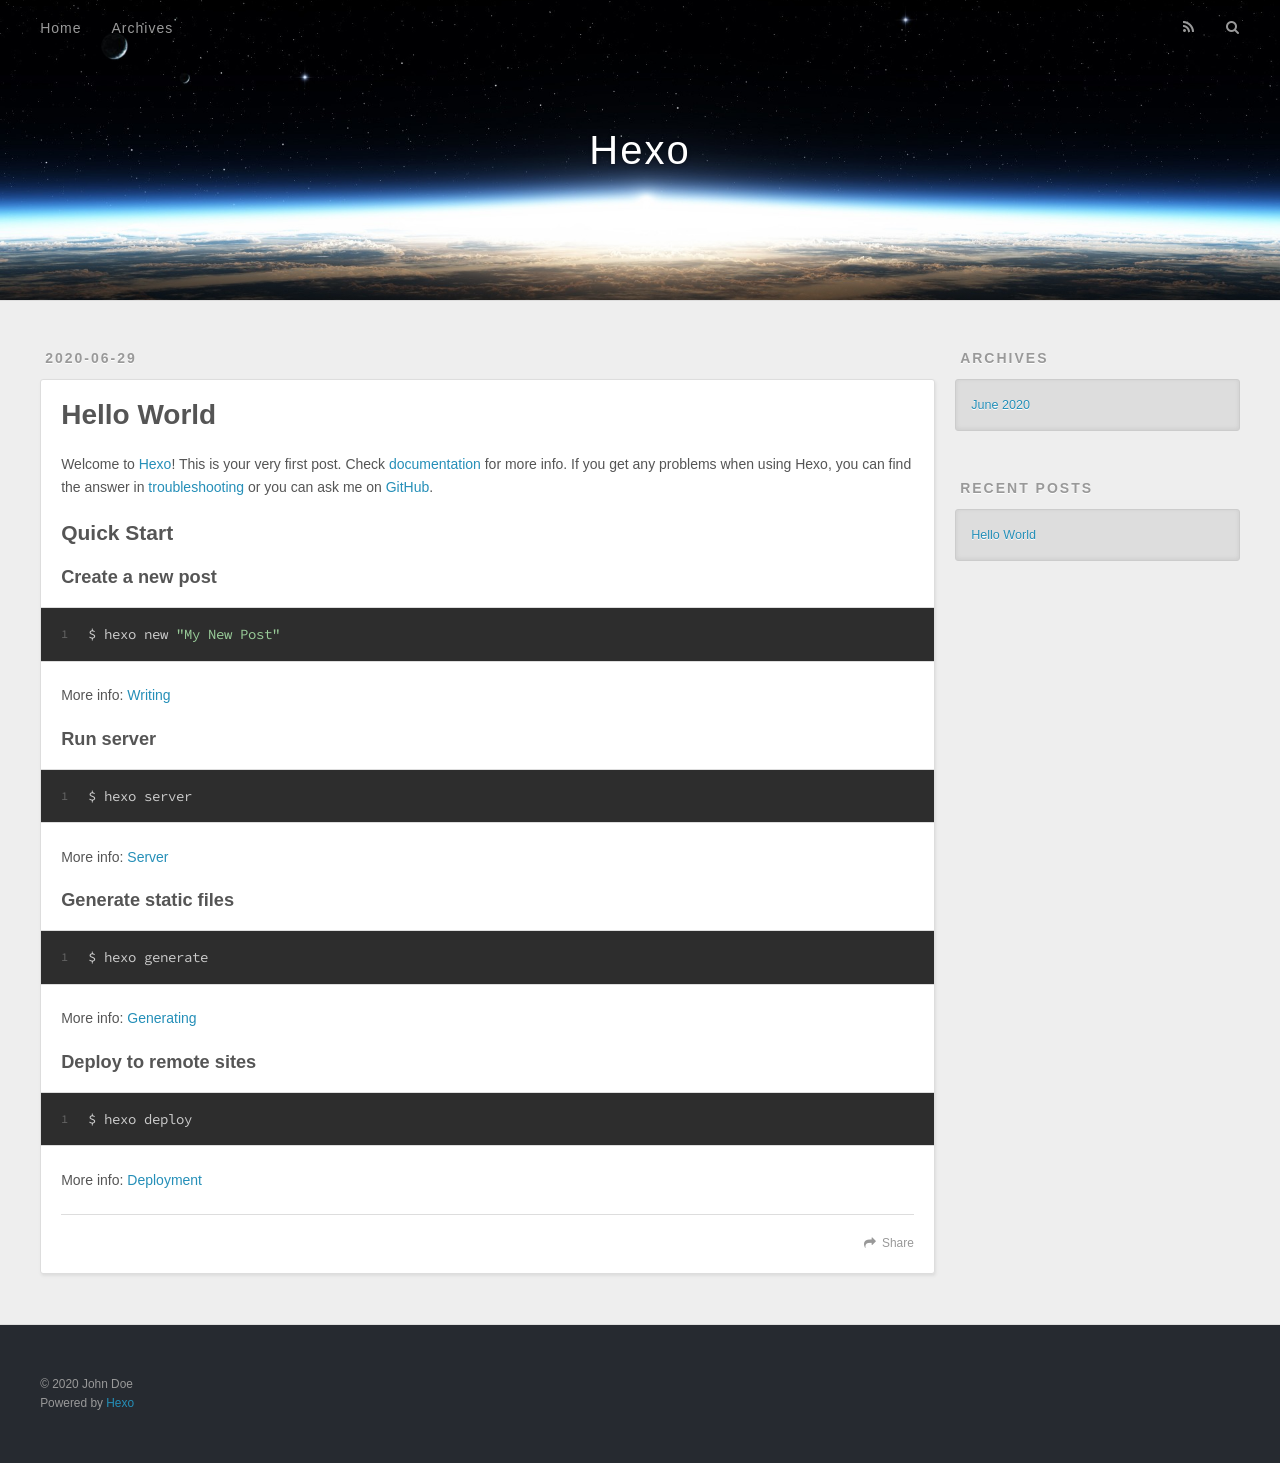
==== index.html @ 54d15f68 "Site updated: 2020-06-29 19:48:48" ====
<!DOCTYPE html>
<html>
<head>
  <meta charset="utf-8">
  

  
  <title>Hexo</title>
  <meta name="viewport" content="width=device-width, initial-scale=1, maximum-scale=1">
  <meta property="og:type" content="website">
<meta property="og:title" content="Hexo">
<meta property="og:url" content="http://yoursite.com/index.html">
<meta property="og:site_name" content="Hexo">
<meta property="og:locale" content="en_US">
<meta property="article:author" content="John Doe">
<meta name="twitter:card" content="summary">
  
    <link rel="alternate" href="/atom.xml" title="Hexo" type="application/atom+xml">
  
  
    <link rel="icon" href="/favicon.png">
  
  
    <link href="//fonts.googleapis.com/css?family=Source+Code+Pro" rel="stylesheet" type="text/css">
  
  
<link rel="stylesheet" href="/css/style.css">

<meta name="generator" content="Hexo 4.2.1"></head>

<body>
  <div id="container">
    <div id="wrap">
      <header id="header">
  <div id="banner"></div>
  <div id="header-outer" class="outer">
    <div id="header-title" class="inner">
      <h1 id="logo-wrap">
        <a href="/" id="logo">Hexo</a>
      </h1>
      
    </div>
    <div id="header-inner" class="inner">
      <nav id="main-nav">
        <a id="main-nav-toggle" class="nav-icon"></a>
        
          <a class="main-nav-link" href="/">Home</a>
        
          <a class="main-nav-link" href="/archives">Archives</a>
        
      </nav>
      <nav id="sub-nav">
        
          <a id="nav-rss-link" class="nav-icon" href="/atom.xml" title="RSS Feed"></a>
        
        <a id="nav-search-btn" class="nav-icon" title="Search"></a>
      </nav>
      <div id="search-form-wrap">
        <form action="//google.com/search" method="get" accept-charset="UTF-8" class="search-form"><input type="search" name="q" class="search-form-input" placeholder="Search"><button type="submit" class="search-form-submit">&#xF002;</button><input type="hidden" name="sitesearch" value="http://yoursite.com"></form>
      </div>
    </div>
  </div>
</header>
      <div class="outer">
        <section id="main">
  
    <article id="post-hello-world" class="article article-type-post" itemscope itemprop="blogPost">
  <div class="article-meta">
    <a href="/2020/06/29/hello-world/" class="article-date">
  <time datetime="2020-06-29T18:43:19.000Z" itemprop="datePublished">2020-06-29</time>
</a>
    
  </div>
  <div class="article-inner">
    
    
      <header class="article-header">
        
  
    <h1 itemprop="name">
      <a class="article-title" href="/2020/06/29/hello-world/">Hello World</a>
    </h1>
  

      </header>
    
    <div class="article-entry" itemprop="articleBody">
      
        <p>Welcome to <a href="https://hexo.io/" target="_blank" rel="noopener">Hexo</a>! This is your very first post. Check <a href="https://hexo.io/docs/" target="_blank" rel="noopener">documentation</a> for more info. If you get any problems when using Hexo, you can find the answer in <a href="https://hexo.io/docs/troubleshooting.html" target="_blank" rel="noopener">troubleshooting</a> or you can ask me on <a href="https://github.com/hexojs/hexo/issues" target="_blank" rel="noopener">GitHub</a>.</p>
<h2 id="Quick-Start"><a href="#Quick-Start" class="headerlink" title="Quick Start"></a>Quick Start</h2><h3 id="Create-a-new-post"><a href="#Create-a-new-post" class="headerlink" title="Create a new post"></a>Create a new post</h3><figure class="highlight bash"><table><tr><td class="gutter"><pre><span class="line">1</span><br></pre></td><td class="code"><pre><span class="line">$ hexo new <span class="string">"My New Post"</span></span><br></pre></td></tr></table></figure>

<p>More info: <a href="https://hexo.io/docs/writing.html" target="_blank" rel="noopener">Writing</a></p>
<h3 id="Run-server"><a href="#Run-server" class="headerlink" title="Run server"></a>Run server</h3><figure class="highlight bash"><table><tr><td class="gutter"><pre><span class="line">1</span><br></pre></td><td class="code"><pre><span class="line">$ hexo server</span><br></pre></td></tr></table></figure>

<p>More info: <a href="https://hexo.io/docs/server.html" target="_blank" rel="noopener">Server</a></p>
<h3 id="Generate-static-files"><a href="#Generate-static-files" class="headerlink" title="Generate static files"></a>Generate static files</h3><figure class="highlight bash"><table><tr><td class="gutter"><pre><span class="line">1</span><br></pre></td><td class="code"><pre><span class="line">$ hexo generate</span><br></pre></td></tr></table></figure>

<p>More info: <a href="https://hexo.io/docs/generating.html" target="_blank" rel="noopener">Generating</a></p>
<h3 id="Deploy-to-remote-sites"><a href="#Deploy-to-remote-sites" class="headerlink" title="Deploy to remote sites"></a>Deploy to remote sites</h3><figure class="highlight bash"><table><tr><td class="gutter"><pre><span class="line">1</span><br></pre></td><td class="code"><pre><span class="line">$ hexo deploy</span><br></pre></td></tr></table></figure>

<p>More info: <a href="https://hexo.io/docs/one-command-deployment.html" target="_blank" rel="noopener">Deployment</a></p>

      
    </div>
    <footer class="article-footer">
      <a data-url="http://yoursite.com/2020/06/29/hello-world/" data-id="ckc0urzy80000nosra3qcaikk" class="article-share-link">Share</a>
      
      
    </footer>
  </div>
  
</article>


  


</section>
        
          <aside id="sidebar">
  
    

  
    

  
    
  
    
  <div class="widget-wrap">
    <h3 class="widget-title">Archives</h3>
    <div class="widget">
      <ul class="archive-list"><li class="archive-list-item"><a class="archive-list-link" href="/archives/2020/06/">June 2020</a></li></ul>
    </div>
  </div>


  
    
  <div class="widget-wrap">
    <h3 class="widget-title">Recent Posts</h3>
    <div class="widget">
      <ul>
        
          <li>
            <a href="/2020/06/29/hello-world/">Hello World</a>
          </li>
        
      </ul>
    </div>
  </div>

  
</aside>
        
      </div>
      <footer id="footer">
  
  <div class="outer">
    <div id="footer-info" class="inner">
      &copy; 2020 John Doe<br>
      Powered by <a href="http://hexo.io/" target="_blank">Hexo</a>
    </div>
  </div>
</footer>
    </div>
    <nav id="mobile-nav">
  
    <a href="/" class="mobile-nav-link">Home</a>
  
    <a href="/archives" class="mobile-nav-link">Archives</a>
  
</nav>
    

<script src="//ajax.googleapis.com/ajax/libs/jquery/2.0.3/jquery.min.js"></script>


  
<link rel="stylesheet" href="/fancybox/jquery.fancybox.css">

  
<script src="/fancybox/jquery.fancybox.pack.js"></script>




<script src="/js/script.js"></script>




  </div>
</body>
</html>
---- css/style.css ----
body {
  width: 100%;
}
body:before,
body:after {
  content: "";
  display: table;
}
body:after {
  clear: both;
}
html,
body,
div,
span,
applet,
object,
iframe,
h1,
h2,
h3,
h4,
h5,
h6,
p,
blockquote,
pre,
a,
abbr,
acronym,
address,
big,
cite,
code,
del,
dfn,
em,
img,
ins,
kbd,
q,
s,
samp,
small,
strike,
strong,
sub,
sup,
tt,
var,
dl,
dt,
dd,
ol,
ul,
li,
fieldset,
form,
label,
legend,
table,
caption,
tbody,
tfoot,
thead,
tr,
th,
td {
  margin: 0;
  padding: 0;
  border: 0;
  outline: 0;
  font-weight: inherit;
  font-style: inherit;
  font-family: inherit;
  font-size: 100%;
  vertical-align: baseline;
}
body {
  line-height: 1;
  color: #000;
  background: #fff;
}
ol,
ul {
  list-style: none;
}
table {
  border-collapse: separate;
  border-spacing: 0;
  vertical-align: middle;
}
caption,
th,
td {
  text-align: left;
  font-weight: normal;
  vertical-align: middle;
}
a img {
  border: none;
}
input,
button {
  margin: 0;
  padding: 0;
}
input::-moz-focus-inner,
button::-moz-focus-inner {
  border: 0;
  padding: 0;
}
@font-face {
  font-family: FontAwesome;
  font-style: normal;
  font-weight: normal;
  src: url("fonts/fontawesome-webfont.eot?v=#4.0.3");
  src: url("fonts/fontawesome-webfont.eot?#iefix&v=#4.0.3") format("embedded-opentype"), url("fonts/fontawesome-webfont.woff?v=#4.0.3") format("woff"), url("fonts/fontawesome-webfont.ttf?v=#4.0.3") format("truetype"), url("fonts/fontawesome-webfont.svg#fontawesomeregular?v=#4.0.3") format("svg");
}
html,
body,
#container {
  height: 100%;
}
body {
  background: #eee;
  font: 14px -apple-system, BlinkMacSystemFont, "Segoe UI", "Roboto", "Oxygen", "Ubuntu", "Cantarell", "Fira Sans", "Droid Sans", "Helvetica Neue", sans-serif;
  -webkit-text-size-adjust: 100%;
}
.outer {
  max-width: 1220px;
  margin: 0 auto;
  padding: 0 20px;
}
.outer:before,
.outer:after {
  content: "";
  display: table;
}
.outer:after {
  clear: both;
}
.inner {
  display: inline;
  float: left;
  width: 98.33333333333333%;
  margin: 0 0.833333333333333%;
}
.left,
.alignleft {
  float: left;
}
.right,
.alignright {
  float: right;
}
.clear {
  clear: both;
}
#container {
  position: relative;
}
.mobile-nav-on {
  overflow: hidden;
}
#wrap {
  height: 100%;
  width: 100%;
  position: absolute;
  top: 0;
  left: 0;
  -webkit-transition: 0.2s ease-out;
  -moz-transition: 0.2s ease-out;
  -ms-transition: 0.2s ease-out;
  transition: 0.2s ease-out;
  z-index: 1;
  background: #eee;
}
.mobile-nav-on #wrap {
  left: 280px;
}
@media screen and (min-width: 768px) {
  #main {
    display: inline;
    float: left;
    width: 73.33333333333333%;
    margin: 0 0.833333333333333%;
  }
}
.article-date,
.article-category-link,
.archive-year,
.widget-title {
  text-decoration: none;
  text-transform: uppercase;
  letter-spacing: 2px;
  color: #999;
  margin-bottom: 1em;
  margin-left: 5px;
  line-height: 1em;
  text-shadow: 0 1px #fff;
  font-weight: bold;
}
.article-inner,
.archive-article-inner {
  background: #fff;
  -webkit-box-shadow: 1px 2px 3px #ddd;
  box-shadow: 1px 2px 3px #ddd;
  border: 1px solid #ddd;
  border-radius: 3px;
}
.article-entry h1,
.widget h1 {
  font-size: 2em;
}
.article-entry h2,
.widget h2 {
  font-size: 1.5em;
}
.article-entry h3,
.widget h3 {
  font-size: 1.3em;
}
.article-entry h4,
.widget h4 {
  font-size: 1.2em;
}
.article-entry h5,
.widget h5 {
  font-size: 1em;
}
.article-entry h6,
.widget h6 {
  font-size: 1em;
  color: #999;
}
.article-entry hr,
.widget hr {
  border: 1px dashed #ddd;
}
.article-entry strong,
.widget strong {
  font-weight: bold;
}
.article-entry em,
.widget em,
.article-entry cite,
.widget cite {
  font-style: italic;
}
.article-entry sup,
.widget sup,
.article-entry sub,
.widget sub {
  font-size: 0.75em;
  line-height: 0;
  position: relative;
  vertical-align: baseline;
}
.article-entry sup,
.widget sup {
  top: -0.5em;
}
.article-entry sub,
.widget sub {
  bottom: -0.2em;
}
.article-entry small,
.widget small {
  font-size: 0.85em;
}
.article-entry acronym,
.widget acronym,
.article-entry abbr,
.widget abbr {
  border-bottom: 1px dotted;
}
.article-entry ul,
.widget ul,
.article-entry ol,
.widget ol,
.article-entry dl,
.widget dl {
  margin: 0 20px;
  line-height: 1.6em;
}
.article-entry ul ul,
.widget ul ul,
.article-entry ol ul,
.widget ol ul,
.article-entry ul ol,
.widget ul ol,
.article-entry ol ol,
.widget ol ol {
  margin-top: 0;
  margin-bottom: 0;
}
.article-entry ul,
.widget ul {
  list-style: disc;
}
.article-entry ol,
.widget ol {
  list-style: decimal;
}
.article-entry dt,
.widget dt {
  font-weight: bold;
}
#header {
  height: 300px;
  position: relative;
  border-bottom: 1px solid #ddd;
}
#header:before,
#header:after {
  content: "";
  position: absolute;
  left: 0;
  right: 0;
  height: 40px;
}
#header:before {
  top: 0;
  background: -webkit-linear-gradient(rgba(0,0,0,0.2), transparent);
  background: -moz-linear-gradient(rgba(0,0,0,0.2), transparent);
  background: -ms-linear-gradient(rgba(0,0,0,0.2), transparent);
  background: linear-gradient(rgba(0,0,0,0.2), transparent);
}
#header:after {
  bottom: 0;
  background: -webkit-linear-gradient(transparent, rgba(0,0,0,0.2));
  background: -moz-linear-gradient(transparent, rgba(0,0,0,0.2));
  background: -ms-linear-gradient(transparent, rgba(0,0,0,0.2));
  background: linear-gradient(transparent, rgba(0,0,0,0.2));
}
#header-outer {
  height: 100%;
  position: relative;
}
#header-inner {
  position: relative;
  overflow: hidden;
}
#banner {
  position: absolute;
  top: 0;
  left: 0;
  width: 100%;
  height: 100%;
  background: url("images/banner.jpg") center #000;
  -webkit-background-size: cover;
  -moz-background-size: cover;
  background-size: cover;
  z-index: -1;
}
#header-title {
  text-align: center;
  height: 40px;
  position: absolute;
  top: 50%;
  left: 0;
  margin-top: -20px;
}
#logo,
#subtitle {
  text-decoration: none;
  color: #fff;
  font-weight: 300;
  text-shadow: 0 1px 4px rgba(0,0,0,0.3);
}
#logo {
  font-size: 40px;
  line-height: 40px;
  letter-spacing: 2px;
}
#subtitle {
  font-size: 16px;
  line-height: 16px;
  letter-spacing: 1px;
}
#subtitle-wrap {
  margin-top: 16px;
}
#main-nav {
  float: left;
  margin-left: -15px;
}
.nav-icon,
.main-nav-link {
  float: left;
  color: #fff;
  opacity: 0.6;
  text-decoration: none;
  text-shadow: 0 1px rgba(0,0,0,0.2);
  -webkit-transition: opacity 0.2s;
  -moz-transition: opacity 0.2s;
  -ms-transition: opacity 0.2s;
  transition: opacity 0.2s;
  display: block;
  padding: 20px 15px;
}
.nav-icon:hover,
.main-nav-link:hover {
  opacity: 1;
}
.nav-icon {
  font-family: FontAwesome;
  text-align: center;
  font-size: 14px;
  width: 14px;
  height: 14px;
  padding: 20px 15px;
  position: relative;
  cursor: pointer;
}
.main-nav-link {
  font-weight: 300;
  letter-spacing: 1px;
}
@media screen and (max-width: 479px) {
  .main-nav-link {
    display: none;
  }
}
#main-nav-toggle {
  display: none;
}
#main-nav-toggle:before {
  content: "\f0c9";
}
@media screen and (max-width: 479px) {
  #main-nav-toggle {
    display: block;
  }
}
#sub-nav {
  float: right;
  margin-right: -15px;
}
#nav-rss-link:before {
  content: "\f09e";
}
#nav-search-btn:before {
  content: "\f002";
}
#search-form-wrap {
  position: absolute;
  top: 15px;
  width: 150px;
  height: 30px;
  right: -150px;
  opacity: 0;
  -webkit-transition: 0.2s ease-out;
  -moz-transition: 0.2s ease-out;
  -ms-transition: 0.2s ease-out;
  transition: 0.2s ease-out;
}
#search-form-wrap.on {
  opacity: 1;
  right: 0;
}
@media screen and (max-width: 479px) {
  #search-form-wrap {
    width: 100%;
    right: -100%;
  }
}
.search-form {
  position: absolute;
  top: 0;
  left: 0;
  right: 0;
  background: #fff;
  padding: 5px 15px;
  border-radius: 15px;
  -webkit-box-shadow: 0 0 10px rgba(0,0,0,0.3);
  box-shadow: 0 0 10px rgba(0,0,0,0.3);
}
.search-form-input {
  border: none;
  background: none;
  color: #555;
  width: 100%;
  font: 13px -apple-system, BlinkMacSystemFont, "Segoe UI", "Roboto", "Oxygen", "Ubuntu", "Cantarell", "Fira Sans", "Droid Sans", "Helvetica Neue", sans-serif;
  outline: none;
}
.search-form-input::-webkit-search-results-decoration,
.search-form-input::-webkit-search-cancel-button {
  -webkit-appearance: none;
}
.search-form-submit {
  position: absolute;
  top: 50%;
  right: 10px;
  margin-top: -7px;
  font: 13px FontAwesome;
  border: none;
  background: none;
  color: #bbb;
  cursor: pointer;
}
.search-form-submit:hover,
.search-form-submit:focus {
  color: #777;
}
.article {
  margin: 50px 0;
}
.article-inner {
  overflow: hidden;
}
.article-meta:before,
.article-meta:after {
  content: "";
  display: table;
}
.article-meta:after {
  clear: both;
}
.article-date {
  float: left;
}
.article-category {
  float: left;
  line-height: 1em;
  color: #ccc;
  text-shadow: 0 1px #fff;
  margin-left: 8px;
}
.article-category:before {
  content: "\2022";
}
.article-category-link {
  margin: 0 12px 1em;
}
.article-header {
  padding: 20px 20px 0;
}
.article-title {
  text-decoration: none;
  font-size: 2em;
  font-weight: bold;
  color: #555;
  line-height: 1.1em;
  -webkit-transition: color 0.2s;
  -moz-transition: color 0.2s;
  -ms-transition: color 0.2s;
  transition: color 0.2s;
}
a.article-title:hover {
  color: #258fb8;
}
.article-entry {
  color: #555;
  padding: 0 20px;
}
.article-entry:before,
.article-entry:after {
  content: "";
  display: table;
}
.article-entry:after {
  clear: both;
}
.article-entry p,
.article-entry table {
  line-height: 1.6em;
  margin: 1.6em 0;
}
.article-entry h1,
.article-entry h2,
.article-entry h3,
.article-entry h4,
.article-entry h5,
.article-entry h6 {
  font-weight: bold;
}
.article-entry h1,
.article-entry h2,
.article-entry h3,
.article-entry h4,
.article-entry h5,
.article-entry h6 {
  line-height: 1.1em;
  margin: 1.1em 0;
}
.article-entry a {
  color: #258fb8;
  text-decoration: none;
}
.article-entry a:hover {
  text-decoration: underline;
}
.article-entry ul,
.article-entry ol,
.article-entry dl {
  margin-top: 1.6em;
  margin-bottom: 1.6em;
}
.article-entry img,
.article-entry video {
  max-width: 100%;
  height: auto;
  display: block;
  margin: auto;
}
.article-entry iframe {
  border: none;
}
.article-entry table {
  width: 100%;
  border-collapse: collapse;
  border-spacing: 0;
}
.article-entry th {
  font-weight: bold;
  border-bottom: 3px solid #ddd;
  padding-bottom: 0.5em;
}
.article-entry td {
  border-bottom: 1px solid #ddd;
  padding: 10px 0;
}
.article-entry blockquote {
  font-family: Georgia, "Times New Roman", serif;
  font-size: 1.4em;
  margin: 1.6em 20px;
  text-align: center;
}
.article-entry blockquote footer {
  font-size: 14px;
  margin: 1.6em 0;
  font-family: -apple-system, BlinkMacSystemFont, "Segoe UI", "Roboto", "Oxygen", "Ubuntu", "Cantarell", "Fira Sans", "Droid Sans", "Helvetica Neue", sans-serif;
}
.article-entry blockquote footer cite:before {
  content: "—";
  padding: 0 0.5em;
}
.article-entry .pullquote {
  text-align: left;
  width: 45%;
  margin: 0;
}
.article-entry .pullquote.left {
  margin-left: 0.5em;
  margin-right: 1em;
}
.article-entry .pullquote.right {
  margin-right: 0.5em;
  margin-left: 1em;
}
.article-entry .caption {
  color: #999;
  display: block;
  font-size: 0.9em;
  margin-top: 0.5em;
  position: relative;
  text-align: center;
}
.article-entry .video-container {
  position: relative;
  padding-top: 56.25%;
  height: 0;
  overflow: hidden;
}
.article-entry .video-container iframe,
.article-entry .video-container object,
.article-entry .video-container embed {
  position: absolute;
  top: 0;
  left: 0;
  width: 100%;
  height: 100%;
  margin-top: 0;
}
.article-more-link a {
  display: inline-block;
  line-height: 1em;
  padding: 6px 15px;
  border-radius: 15px;
  background: #eee;
  color: #999;
  text-shadow: 0 1px #fff;
  text-decoration: none;
}
.article-more-link a:hover {
  background: #258fb8;
  color: #fff;
  text-decoration: none;
  text-shadow: 0 1px #1e7293;
}
.article-footer {
  font-size: 0.85em;
  line-height: 1.6em;
  border-top: 1px solid #ddd;
  padding-top: 1.6em;
  margin: 0 20px 20px;
}
.article-footer:before,
.article-footer:after {
  content: "";
  display: table;
}
.article-footer:after {
  clear: both;
}
.article-footer a {
  color: #999;
  text-decoration: none;
}
.article-footer a:hover {
  color: #555;
}
.article-tag-list-item {
  float: left;
  margin-right: 10px;
}
.article-tag-list-link:before {
  content: "#";
}
.article-comment-link {
  float: right;
}
.article-comment-link:before {
  content: "\f075";
  font-family: FontAwesome;
  padding-right: 8px;
}
.article-share-link {
  cursor: pointer;
  float: right;
  margin-left: 20px;
}
.article-share-link:before {
  content: "\f064";
  font-family: FontAwesome;
  padding-right: 6px;
}
#article-nav {
  position: relative;
}
#article-nav:before,
#article-nav:after {
  content: "";
  display: table;
}
#article-nav:after {
  clear: both;
}
@media screen and (min-width: 768px) {
  #article-nav {
    margin: 50px 0;
  }
  #article-nav:before {
    width: 8px;
    height: 8px;
    position: absolute;
    top: 50%;
    left: 50%;
    margin-top: -4px;
    margin-left: -4px;
    content: "";
    border-radius: 50%;
    background: #ddd;
    -webkit-box-shadow: 0 1px 2px #fff;
    box-shadow: 0 1px 2px #fff;
  }
}
.article-nav-link-wrap {
  text-decoration: none;
  text-shadow: 0 1px #fff;
  color: #999;
  -webkit-box-sizing: border-box;
  -moz-box-sizing: border-box;
  box-sizing: border-box;
  margin-top: 50px;
  text-align: center;
  display: block;
}
.article-nav-link-wrap:hover {
  color: #555;
}
@media screen and (min-width: 768px) {
  .article-nav-link-wrap {
    width: 50%;
    margin-top: 0;
  }
}
@media screen and (min-width: 768px) {
  #article-nav-newer {
    float: left;
    text-align: right;
    padding-right: 20px;
  }
}
@media screen and (min-width: 768px) {
  #article-nav-older {
    float: right;
    text-align: left;
    padding-left: 20px;
  }
}
.article-nav-caption {
  text-transform: uppercase;
  letter-spacing: 2px;
  color: #ddd;
  line-height: 1em;
  font-weight: bold;
}
#article-nav-newer .article-nav-caption {
  margin-right: -2px;
}
.article-nav-title {
  font-size: 0.85em;
  line-height: 1.6em;
  margin-top: 0.5em;
}
.article-share-box {
  position: absolute;
  display: none;
  background: #fff;
  -webkit-box-shadow: 1px 2px 10px rgba(0,0,0,0.2);
  box-shadow: 1px 2px 10px rgba(0,0,0,0.2);
  border-radius: 3px;
  margin-left: -145px;
  overflow: hidden;
  z-index: 1;
}
.article-share-box.on {
  display: block;
}
.article-share-input {
  width: 100%;
  background: none;
  -webkit-box-sizing: border-box;
  -moz-box-sizing: border-box;
  box-sizing: border-box;
  font: 14px -apple-system, BlinkMacSystemFont, "Segoe UI", "Roboto", "Oxygen", "Ubuntu", "Cantarell", "Fira Sans", "Droid Sans", "Helvetica Neue", sans-serif;
  padding: 0 15px;
  color: #555;
  outline: none;
  border: 1px solid #ddd;
  border-radius: 3px 3px 0 0;
  height: 36px;
  line-height: 36px;
}
.article-share-links {
  background: #eee;
}
.article-share-links:before,
.article-share-links:after {
  content: "";
  display: table;
}
.article-share-links:after {
  clear: both;
}
.article-share-twitter,
.article-share-facebook,
.article-share-pinterest,
.article-share-google {
  width: 50px;
  height: 36px;
  display: block;
  float: left;
  position: relative;
  color: #999;
  text-shadow: 0 1px #fff;
}
.article-share-twitter:before,
.article-share-facebook:before,
.article-share-pinterest:before,
.article-share-google:before {
  font-size: 20px;
  font-family: FontAwesome;
  width: 20px;
  height: 20px;
  position: absolute;
  top: 50%;
  left: 50%;
  margin-top: -10px;
  margin-left: -10px;
  text-align: center;
}
.article-share-twitter:hover,
.article-share-facebook:hover,
.article-share-pinterest:hover,
.article-share-google:hover {
  color: #fff;
}
.article-share-twitter:before {
  content: "\f099";
}
.article-share-twitter:hover {
  background: #00aced;
  text-shadow: 0 1px #008abe;
}
.article-share-facebook:before {
  content: "\f09a";
}
.article-share-facebook:hover {
  background: #3b5998;
  text-shadow: 0 1px #2f477a;
}
.article-share-pinterest:before {
  content: "\f0d2";
}
.article-share-pinterest:hover {
  background: #cb2027;
  text-shadow: 0 1px #a21a1f;
}
.article-share-google:before {
  content: "\f0d5";
}
.article-share-google:hover {
  background: #dd4b39;
  text-shadow: 0 1px #be3221;
}
.article-gallery {
  background: #000;
  position: relative;
}
.article-gallery-photos {
  position: relative;
  overflow: hidden;
}
.article-gallery-img {
  display: none;
  max-width: 100%;
}
.article-gallery-img:first-child {
  display: block;
}
.article-gallery-img.loaded {
  position: absolute;
  display: block;
}
.article-gallery-img img {
  display: block;
  max-width: 100%;
  margin: 0 auto;
}
#comments {
  background: #fff;
  -webkit-box-shadow: 1px 2px 3px #ddd;
  box-shadow: 1px 2px 3px #ddd;
  padding: 20px;
  border: 1px solid #ddd;
  border-radius: 3px;
  margin: 50px 0;
}
#comments a {
  color: #258fb8;
}
.archives-wrap {
  margin: 50px 0;
}
.archives:before,
.archives:after {
  content: "";
  display: table;
}
.archives:after {
  clear: both;
}
.archive-year-wrap {
  margin-bottom: 1em;
}
.archives {
  -webkit-column-gap: 10px;
  -moz-column-gap: 10px;
  column-gap: 10px;
}
@media screen and (min-width: 480px) and (max-width: 767px) {
  .archives {
    -webkit-column-count: 2;
    -moz-column-count: 2;
    column-count: 2;
  }
}
@media screen and (min-width: 768px) {
  .archives {
    -webkit-column-count: 3;
    -moz-column-count: 3;
    column-count: 3;
  }
}
.archive-article {
  -webkit-column-break-inside: avoid;
  page-break-inside: avoid;
  overflow: hidden;
  break-inside: avoid-column;
}
.archive-article-inner {
  padding: 10px;
  margin-bottom: 15px;
}
.archive-article-title {
  text-decoration: none;
  font-weight: bold;
  color: #555;
  -webkit-transition: color 0.2s;
  -moz-transition: color 0.2s;
  -ms-transition: color 0.2s;
  transition: color 0.2s;
  line-height: 1.6em;
}
.archive-article-title:hover {
  color: #258fb8;
}
.archive-article-footer {
  margin-top: 1em;
}
.archive-article-date {
  color: #999;
  text-decoration: none;
  font-size: 0.85em;
  line-height: 1em;
  margin-bottom: 0.5em;
  display: block;
}
#page-nav {
  margin: 50px auto;
  background: #fff;
  -webkit-box-shadow: 1px 2px 3px #ddd;
  box-shadow: 1px 2px 3px #ddd;
  border: 1px solid #ddd;
  border-radius: 3px;
  text-align: center;
  color: #999;
  overflow: hidden;
}
#page-nav:before,
#page-nav:after {
  content: "";
  display: table;
}
#page-nav:after {
  clear: both;
}
#page-nav a,
#page-nav span {
  padding: 10px 20px;
  line-height: 1;
  height: 2ex;
}
#page-nav a {
  color: #999;
  text-decoration: none;
}
#page-nav a:hover {
  background: #999;
  color: #fff;
}
#page-nav .prev {
  float: left;
}
#page-nav .next {
  float: right;
}
#page-nav .page-number {
  display: inline-block;
}
@media screen and (max-width: 479px) {
  #page-nav .page-number {
    display: none;
  }
}
#page-nav .current {
  color: #555;
  font-weight: bold;
}
#page-nav .space {
  color: #ddd;
}
#footer {
  background: #262a30;
  padding: 50px 0;
  border-top: 1px solid #ddd;
  color: #999;
}
#footer a {
  color: #258fb8;
  text-decoration: none;
}
#footer a:hover {
  text-decoration: underline;
}
#footer-info {
  line-height: 1.6em;
  font-size: 0.85em;
}
.article-entry pre,
.article-entry .highlight {
  background: #2d2d2d;
  margin: 0 -20px;
  padding: 15px 20px;
  border-style: solid;
  border-color: #ddd;
  border-width: 1px 0;
  overflow: auto;
  color: #ccc;
  line-height: 22.400000000000002px;
}
.article-entry .highlight .gutter pre,
.article-entry .gist .gist-file .gist-data .line-numbers {
  color: #666;
  font-size: 0.85em;
}
.article-entry pre,
.article-entry code {
  font-family: "Source Code Pro", Consolas, Monaco, Menlo, Consolas, monospace;
}
.article-entry code {
  background: #eee;
  text-shadow: 0 1px #fff;
  padding: 0 0.3em;
}
.article-entry pre code {
  background: none;
  text-shadow: none;
  padding: 0;
}
.article-entry .highlight pre {
  border: none;
  margin: 0;
  padding: 0;
}
.article-entry .highlight table {
  margin: 0;
  width: auto;
}
.article-entry .highlight td {
  border: none;
  padding: 0;
}
.article-entry .highlight figcaption {
  font-size: 0.85em;
  color: #999;
  line-height: 1em;
  margin-bottom: 1em;
}
.article-entry .highlight figcaption:before,
.article-entry .highlight figcaption:after {
  content: "";
  display: table;
}
.article-entry .highlight figcaption:after {
  clear: both;
}
.article-entry .highlight figcaption a {
  float: right;
}
.article-entry .highlight .gutter pre {
  text-align: right;
  padding-right: 20px;
}
.article-entry .highlight .line {
  height: 22.400000000000002px;
}
.article-entry .highlight .line.marked {
  background: #515151;
}
.article-entry .gist {
  margin: 0 -20px;
  border-style: solid;
  border-color: #ddd;
  border-width: 1px 0;
  background: #2d2d2d;
  padding: 15px 20px 15px 0;
}
.article-entry .gist .gist-file {
  border: none;
  font-family: "Source Code Pro", Consolas, Monaco, Menlo, Consolas, monospace;
  margin: 0;
}
.article-entry .gist .gist-file .gist-data {
  background: none;
  border: none;
}
.article-entry .gist .gist-file .gist-data .line-numbers {
  background: none;
  border: none;
  padding: 0 20px 0 0;
}
.article-entry .gist .gist-file .gist-data .line-data {
  padding: 0 !important;
}
.article-entry .gist .gist-file .highlight {
  margin: 0;
  padding: 0;
  border: none;
}
.article-entry .gist .gist-file .gist-meta {
  background: #2d2d2d;
  color: #999;
  font: 0.85em -apple-system, BlinkMacSystemFont, "Segoe UI", "Roboto", "Oxygen", "Ubuntu", "Cantarell", "Fira Sans", "Droid Sans", "Helvetica Neue", sans-serif;
  text-shadow: 0 0;
  padding: 0;
  margin-top: 1em;
  margin-left: 20px;
}
.article-entry .gist .gist-file .gist-meta a {
  color: #258fb8;
  font-weight: normal;
}
.article-entry .gist .gist-file .gist-meta a:hover {
  text-decoration: underline;
}
pre .comment,
pre .title {
  color: #999;
}
pre .variable,
pre .attribute,
pre .tag,
pre .regexp,
pre .ruby .constant,
pre .xml .tag .title,
pre .xml .pi,
pre .xml .doctype,
pre .html .doctype,
pre .css .id,
pre .css .class,
pre .css .pseudo {
  color: #f2777a;
}
pre .number,
pre .preprocessor,
pre .built_in,
pre .literal,
pre .params,
pre .constant {
  color: #f99157;
}
pre .class,
pre .ruby .class .title,
pre .css .rules .attribute {
  color: #9c9;
}
pre .string,
pre .value,
pre .inheritance,
pre .header,
pre .ruby .symbol,
pre .xml .cdata {
  color: #9c9;
}
pre .css .hexcolor {
  color: #6cc;
}
pre .function,
pre .python .decorator,
pre .python .title,
pre .ruby .function .title,
pre .ruby .title .keyword,
pre .perl .sub,
pre .javascript .title,
pre .coffeescript .title {
  color: #69c;
}
pre .keyword,
pre .javascript .function {
  color: #c9c;
}
@media screen and (max-width: 479px) {
  #mobile-nav {
    position: absolute;
    top: 0;
    left: 0;
    width: 280px;
    height: 100%;
    background: #191919;
    border-right: 1px solid #fff;
  }
}
@media screen and (max-width: 479px) {
  .mobile-nav-link {
    display: block;
    color: #999;
    text-decoration: none;
    padding: 15px 20px;
    font-weight: bold;
  }
  .mobile-nav-link:hover {
    color: #fff;
  }
}
@media screen and (min-width: 768px) {
  #sidebar {
    display: inline;
    float: left;
    width: 23.333333333333332%;
    margin: 0 0.833333333333333%;
  }
}
.widget-wrap {
  margin: 50px 0;
}
.widget {
  color: #777;
  text-shadow: 0 1px #fff;
  background: #ddd;
  -webkit-box-shadow: 0 -1px 4px #ccc inset;
  box-shadow: 0 -1px 4px #ccc inset;
  border: 1px solid #ccc;
  padding: 15px;
  border-radius: 3px;
}
.widget a {
  color: #258fb8;
  text-decoration: none;
}
.widget a:hover {
  text-decoration: underline;
}
.widget ul ul,
.widget ol ul,
.widget dl ul,
.widget ul ol,
.widget ol ol,
.widget dl ol,
.widget ul dl,
.widget ol dl,
.widget dl dl {
  margin-left: 15px;
  list-style: disc;
}
.widget {
  line-height: 1.6em;
  word-wrap: break-word;
  font-size: 0.9em;
}
.widget ul,
.widget ol {
  list-style: none;
  margin: 0;
}
.widget ul ul,
.widget ol ul,
.widget ul ol,
.widget ol ol {
  margin: 0 20px;
}
.widget ul ul,
.widget ol ul {
  list-style: disc;
}
.widget ul ol,
.widget ol ol {
  list-style: decimal;
}
.category-list-count,
.tag-list-count,
.archive-list-count {
  padding-left: 5px;
  color: #999;
  font-size: 0.85em;
}
.category-list-count:before,
.tag-list-count:before,
.archive-list-count:before {
  content: "(";
}
.category-list-count:after,
.tag-list-count:after,
.archive-list-count:after {
  content: ")";
}
.tagcloud a {
  margin-right: 5px;
  display: inline-block;
}
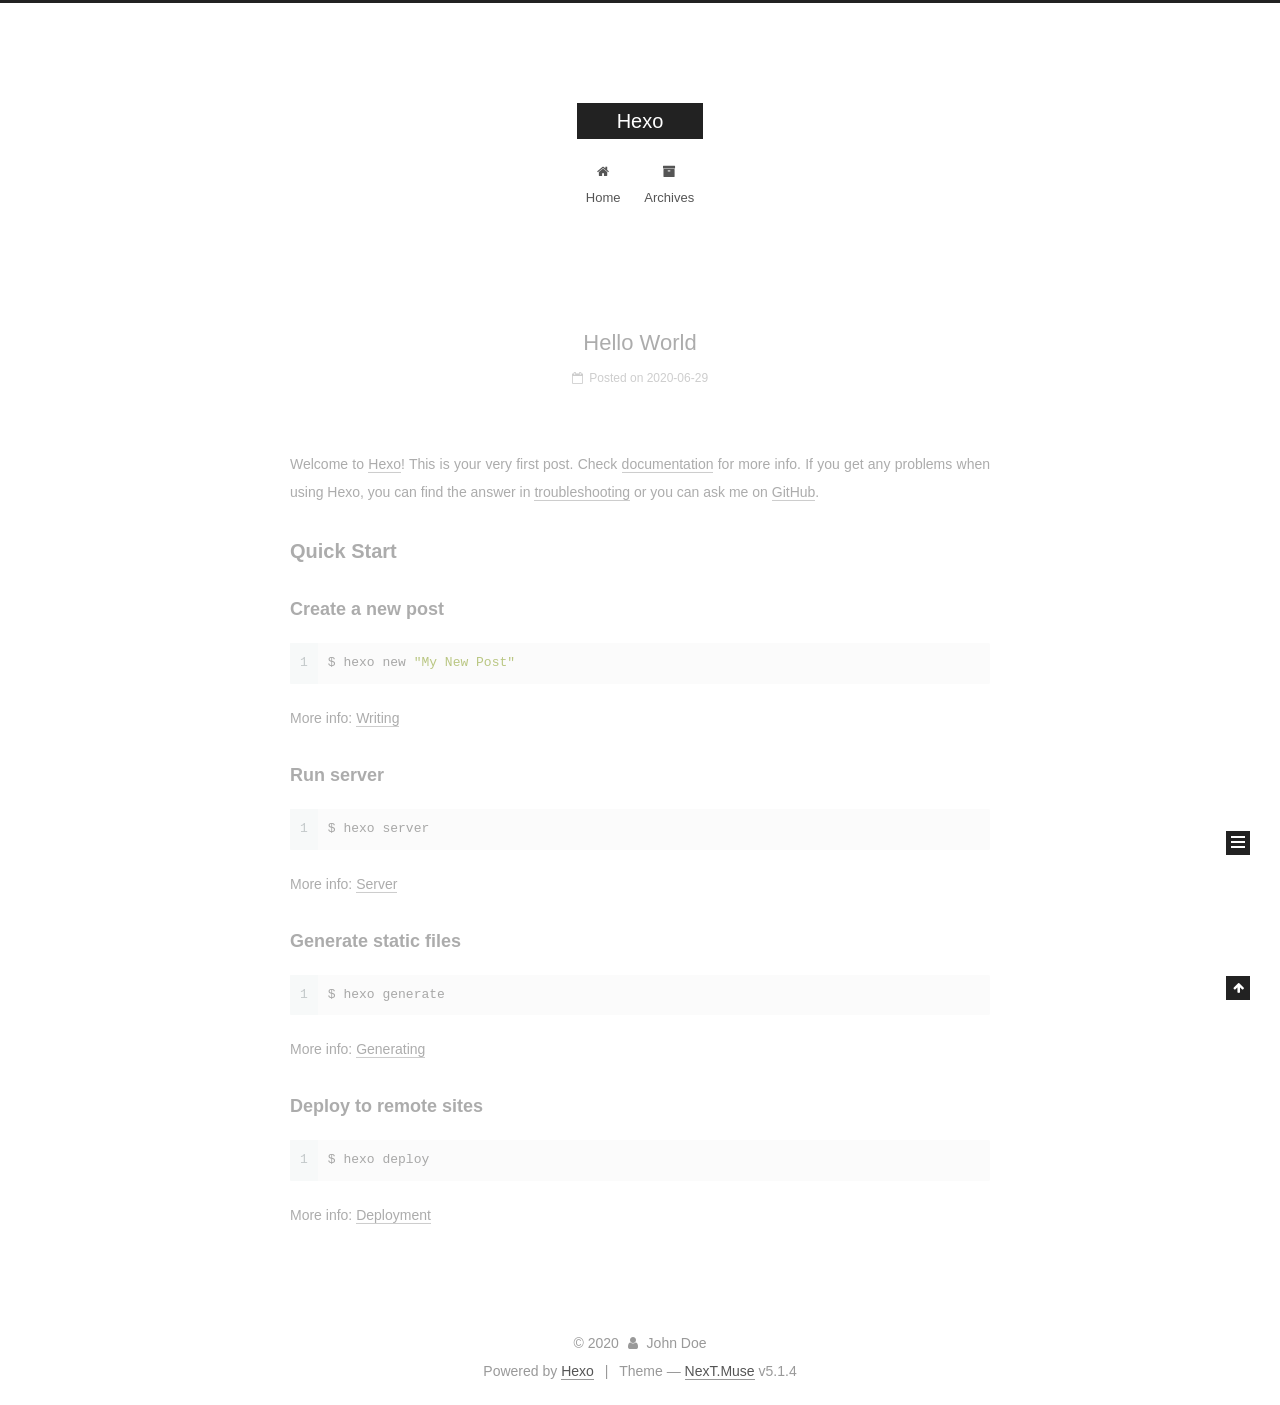
==== commit 2e80e30a: "Site updated: 2020-06-29 19:49:14" ====
--- a/index.html
+++ b/index.html
@@ -1,196 +1,620 @@
 <!DOCTYPE html>
-<html>
+
+
+
+  
+
+
+<html class="theme-next muse use-motion" lang="en">
 <head>
-  <meta charset="utf-8">
-  
-
-  
-  <title>Hexo</title>
-  <meta name="viewport" content="width=device-width, initial-scale=1, maximum-scale=1">
-  <meta property="og:type" content="website">
+  <meta charset="UTF-8"/>
+<meta http-equiv="X-UA-Compatible" content="IE=edge" />
+<meta name="viewport" content="width=device-width, initial-scale=1, maximum-scale=1"/>
+<meta name="theme-color" content="#222">
+
+
+
+
+
+
+
+
+
+<meta http-equiv="Cache-Control" content="no-transform" />
+<meta http-equiv="Cache-Control" content="no-siteapp" />
+
+
+
+
+
+
+
+
+
+
+
+
+
+
+
+
+  
+  
+  <link href="/lib/fancybox/source/jquery.fancybox.css?v=2.1.5" rel="stylesheet" type="text/css" />
+
+
+
+
+
+
+
+<link href="/lib/font-awesome/css/font-awesome.min.css?v=4.6.2" rel="stylesheet" type="text/css" />
+
+<link href="/css/main.css?v=5.1.4" rel="stylesheet" type="text/css" />
+
+
+  <link rel="apple-touch-icon" sizes="180x180" href="/images/apple-touch-icon-next.png?v=5.1.4">
+
+
+  <link rel="icon" type="image/png" sizes="32x32" href="/images/favicon-32x32-next.png?v=5.1.4">
+
+
+  <link rel="icon" type="image/png" sizes="16x16" href="/images/favicon-16x16-next.png?v=5.1.4">
+
+
+  <link rel="mask-icon" href="/images/logo.svg?v=5.1.4" color="#222">
+
+
+
+
+
+  <meta name="keywords" content="Hexo, NexT" />
+
+
+
+
+
+
+
+
+
+
+<meta property="og:type" content="website">
 <meta property="og:title" content="Hexo">
 <meta property="og:url" content="http://yoursite.com/index.html">
 <meta property="og:site_name" content="Hexo">
 <meta property="og:locale" content="en_US">
 <meta property="article:author" content="John Doe">
 <meta name="twitter:card" content="summary">
-  
-    <link rel="alternate" href="/atom.xml" title="Hexo" type="application/atom+xml">
-  
-  
-    <link rel="icon" href="/favicon.png">
-  
-  
-    <link href="//fonts.googleapis.com/css?family=Source+Code+Pro" rel="stylesheet" type="text/css">
-  
-  
-<link rel="stylesheet" href="/css/style.css">
+
+
+
+<script type="text/javascript" id="hexo.configurations">
+  var NexT = window.NexT || {};
+  var CONFIG = {
+    root: '/',
+    scheme: 'Muse',
+    version: '5.1.4',
+    sidebar: {"position":"left","display":"post","offset":12,"b2t":false,"scrollpercent":false,"onmobile":false},
+    fancybox: true,
+    tabs: true,
+    motion: {"enable":true,"async":false,"transition":{"post_block":"fadeIn","post_header":"slideDownIn","post_body":"slideDownIn","coll_header":"slideLeftIn","sidebar":"slideUpIn"}},
+    duoshuo: {
+      userId: '0',
+      author: 'Author'
+    },
+    algolia: {
+      applicationID: '',
+      apiKey: '',
+      indexName: '',
+      hits: {"per_page":10},
+      labels: {"input_placeholder":"Search for Posts","hits_empty":"We didn't find any results for the search: ${query}","hits_stats":"${hits} results found in ${time} ms"}
+    }
+  };
+</script>
+
+
+
+  <link rel="canonical" href="http://yoursite.com/"/>
+
+
+
+
+
+  <title>Hexo</title>
+  
+
+
+
+
+
+
+
 
 <meta name="generator" content="Hexo 4.2.1"></head>
 
-<body>
-  <div id="container">
-    <div id="wrap">
-      <header id="header">
-  <div id="banner"></div>
-  <div id="header-outer" class="outer">
-    <div id="header-title" class="inner">
-      <h1 id="logo-wrap">
-        <a href="/" id="logo">Hexo</a>
-      </h1>
-      
+<body itemscope itemtype="http://schema.org/WebPage" lang="en">
+
+  
+  
+    
+  
+
+  <div class="container sidebar-position-left 
+  page-home">
+    <div class="headband"></div>
+
+    <header id="header" class="header" itemscope itemtype="http://schema.org/WPHeader">
+      <div class="header-inner"><div class="site-brand-wrapper">
+  <div class="site-meta ">
+    
+
+    <div class="custom-logo-site-title">
+      <a href="/"  class="brand" rel="start">
+        <span class="logo-line-before"><i></i></span>
+        <span class="site-title">Hexo</span>
+        <span class="logo-line-after"><i></i></span>
+      </a>
     </div>
-    <div id="header-inner" class="inner">
-      <nav id="main-nav">
-        <a id="main-nav-toggle" class="nav-icon"></a>
-        
-          <a class="main-nav-link" href="/">Home</a>
-        
-          <a class="main-nav-link" href="/archives">Archives</a>
-        
-      </nav>
-      <nav id="sub-nav">
-        
-          <a id="nav-rss-link" class="nav-icon" href="/atom.xml" title="RSS Feed"></a>
-        
-        <a id="nav-search-btn" class="nav-icon" title="Search"></a>
-      </nav>
-      <div id="search-form-wrap">
-        <form action="//google.com/search" method="get" accept-charset="UTF-8" class="search-form"><input type="search" name="q" class="search-form-input" placeholder="Search"><button type="submit" class="search-form-submit">&#xF002;</button><input type="hidden" name="sitesearch" value="http://yoursite.com"></form>
-      </div>
+      
+        <p class="site-subtitle"></p>
+      
+  </div>
+
+  <div class="site-nav-toggle">
+    <button>
+      <span class="btn-bar"></span>
+      <span class="btn-bar"></span>
+      <span class="btn-bar"></span>
+    </button>
+  </div>
+</div>
+
+<nav class="site-nav">
+  
+
+  
+    <ul id="menu" class="menu">
+      
+        
+        <li class="menu-item menu-item-home">
+          <a href="/%20" rel="section">
+            
+              <i class="menu-item-icon fa fa-fw fa-home"></i> <br />
+            
+            Home
+          </a>
+        </li>
+      
+        
+        <li class="menu-item menu-item-archives">
+          <a href="/archives/%20" rel="section">
+            
+              <i class="menu-item-icon fa fa-fw fa-archive"></i> <br />
+            
+            Archives
+          </a>
+        </li>
+      
+
+      
+    </ul>
+  
+
+  
+</nav>
+
+
+
+ </div>
+    </header>
+
+    <main id="main" class="main">
+      <div class="main-inner">
+        <div class="content-wrap">
+          <div id="content" class="content">
+            
+  <section id="posts" class="posts-expand">
+    
+      
+
+  
+
+  
+  
+  
+
+  <article class="post post-type-normal" itemscope itemtype="http://schema.org/Article">
+  
+  
+  
+  <div class="post-block">
+    <link itemprop="mainEntityOfPage" href="http://yoursite.com/2020/06/29/hello-world/">
+
+    <span hidden itemprop="author" itemscope itemtype="http://schema.org/Person">
+      <meta itemprop="name" content="John Doe">
+      <meta itemprop="description" content="">
+      <meta itemprop="image" content="/images/avatar.gif">
+    </span>
+
+    <span hidden itemprop="publisher" itemscope itemtype="http://schema.org/Organization">
+      <meta itemprop="name" content="Hexo">
+    </span>
+
+    
+      <header class="post-header">
+
+        
+        
+          <h1 class="post-title" itemprop="name headline">
+                
+                <a class="post-title-link" href="/2020/06/29/hello-world/" itemprop="url">Hello World</a></h1>
+        
+
+        <div class="post-meta">
+          <span class="post-time">
+            
+              <span class="post-meta-item-icon">
+                <i class="fa fa-calendar-o"></i>
+              </span>
+              
+                <span class="post-meta-item-text">Posted on</span>
+              
+              <time title="Post created" itemprop="dateCreated datePublished" datetime="2020-06-29T19:43:19+01:00">
+                2020-06-29
+              </time>
+            
+
+            
+
+            
+          </span>
+
+          
+
+          
+            
+          
+
+          
+          
+
+          
+
+          
+
+          
+
+        </div>
+      </header>
+    
+
+    
+    
+    
+    <div class="post-body" itemprop="articleBody">
+
+      
+      
+
+      
+        
+          
+            <p>Welcome to <a href="https://hexo.io/" target="_blank" rel="noopener">Hexo</a>! This is your very first post. Check <a href="https://hexo.io/docs/" target="_blank" rel="noopener">documentation</a> for more info. If you get any problems when using Hexo, you can find the answer in <a href="https://hexo.io/docs/troubleshooting.html" target="_blank" rel="noopener">troubleshooting</a> or you can ask me on <a href="https://github.com/hexojs/hexo/issues" target="_blank" rel="noopener">GitHub</a>.</p>
+<h2 id="Quick-Start"><a href="#Quick-Start" class="headerlink" title="Quick Start"></a>Quick Start</h2><h3 id="Create-a-new-post"><a href="#Create-a-new-post" class="headerlink" title="Create a new post"></a>Create a new post</h3><figure class="highlight bash"><table><tr><td class="gutter"><pre><span class="line">1</span><br></pre></td><td class="code"><pre><span class="line">$ hexo new <span class="string">"My New Post"</span></span><br></pre></td></tr></table></figure>
+
+<p>More info: <a href="https://hexo.io/docs/writing.html" target="_blank" rel="noopener">Writing</a></p>
+<h3 id="Run-server"><a href="#Run-server" class="headerlink" title="Run server"></a>Run server</h3><figure class="highlight bash"><table><tr><td class="gutter"><pre><span class="line">1</span><br></pre></td><td class="code"><pre><span class="line">$ hexo server</span><br></pre></td></tr></table></figure>
+
+<p>More info: <a href="https://hexo.io/docs/server.html" target="_blank" rel="noopener">Server</a></p>
+<h3 id="Generate-static-files"><a href="#Generate-static-files" class="headerlink" title="Generate static files"></a>Generate static files</h3><figure class="highlight bash"><table><tr><td class="gutter"><pre><span class="line">1</span><br></pre></td><td class="code"><pre><span class="line">$ hexo generate</span><br></pre></td></tr></table></figure>
+
+<p>More info: <a href="https://hexo.io/docs/generating.html" target="_blank" rel="noopener">Generating</a></p>
+<h3 id="Deploy-to-remote-sites"><a href="#Deploy-to-remote-sites" class="headerlink" title="Deploy to remote sites"></a>Deploy to remote sites</h3><figure class="highlight bash"><table><tr><td class="gutter"><pre><span class="line">1</span><br></pre></td><td class="code"><pre><span class="line">$ hexo deploy</span><br></pre></td></tr></table></figure>
+
+<p>More info: <a href="https://hexo.io/docs/one-command-deployment.html" target="_blank" rel="noopener">Deployment</a></p>
+
+          
+        
+      
+    </div>
+    
+    
+    
+
+    
+
+    
+
+    
+
+    <footer class="post-footer">
+      
+
+      
+
+      
+
+      
+      
+        <div class="post-eof"></div>
+      
+    </footer>
+  </div>
+  
+  
+  
+  </article>
+
+
+    
+  </section>
+
+  
+
+
+          </div>
+          
+
+
+          
+
+        </div>
+        
+          
+  
+  <div class="sidebar-toggle">
+    <div class="sidebar-toggle-line-wrap">
+      <span class="sidebar-toggle-line sidebar-toggle-line-first"></span>
+      <span class="sidebar-toggle-line sidebar-toggle-line-middle"></span>
+      <span class="sidebar-toggle-line sidebar-toggle-line-last"></span>
     </div>
   </div>
-</header>
-      <div class="outer">
-        <section id="main">
-  
-    <article id="post-hello-world" class="article article-type-post" itemscope itemprop="blogPost">
-  <div class="article-meta">
-    <a href="/2020/06/29/hello-world/" class="article-date">
-  <time datetime="2020-06-29T18:43:19.000Z" itemprop="datePublished">2020-06-29</time>
-</a>
-    
+
+  <aside id="sidebar" class="sidebar">
+    
+    <div class="sidebar-inner">
+
+      
+
+      
+
+      <section class="site-overview-wrap sidebar-panel sidebar-panel-active">
+        <div class="site-overview">
+          <div class="site-author motion-element" itemprop="author" itemscope itemtype="http://schema.org/Person">
+            
+              <p class="site-author-name" itemprop="name">John Doe</p>
+              <p class="site-description motion-element" itemprop="description"></p>
+          </div>
+
+          <nav class="site-state motion-element">
+
+            
+              <div class="site-state-item site-state-posts">
+              
+                <a href="/archives/%20%7C%7C%20archive">
+              
+                  <span class="site-state-item-count">1</span>
+                  <span class="site-state-item-name">posts</span>
+                </a>
+              </div>
+            
+
+            
+
+            
+
+          </nav>
+
+          
+
+          
+
+          
+          
+
+          
+          
+
+          
+
+        </div>
+      </section>
+
+      
+
+      
+
+    </div>
+  </aside>
+
+
+        
+      </div>
+    </main>
+
+    <footer id="footer" class="footer">
+      <div class="footer-inner">
+        <div class="copyright">&copy; <span itemprop="copyrightYear">2020</span>
+  <span class="with-love">
+    <i class="fa fa-user"></i>
+  </span>
+  <span class="author" itemprop="copyrightHolder">John Doe</span>
+
+  
+</div>
+
+
+  <div class="powered-by">Powered by <a class="theme-link" target="_blank" href="https://hexo.io">Hexo</a></div>
+
+
+
+  <span class="post-meta-divider">|</span>
+
+
+
+  <div class="theme-info">Theme &mdash; <a class="theme-link" target="_blank" href="https://github.com/iissnan/hexo-theme-next">NexT.Muse</a> v5.1.4</div>
+
+
+
+
+        
+
+
+
+
+
+
+
+        
+      </div>
+    </footer>
+
+    
+      <div class="back-to-top">
+        <i class="fa fa-arrow-up"></i>
+        
+      </div>
+    
+
+    
+
   </div>
-  <div class="article-inner">
-    
-    
-      <header class="article-header">
-        
-  
-    <h1 itemprop="name">
-      <a class="article-title" href="/2020/06/29/hello-world/">Hello World</a>
-    </h1>
-  
-
-      </header>
-    
-    <div class="article-entry" itemprop="articleBody">
-      
-        <p>Welcome to <a href="https://hexo.io/" target="_blank" rel="noopener">Hexo</a>! This is your very first post. Check <a href="https://hexo.io/docs/" target="_blank" rel="noopener">documentation</a> for more info. If you get any problems when using Hexo, you can find the answer in <a href="https://hexo.io/docs/troubleshooting.html" target="_blank" rel="noopener">troubleshooting</a> or you can ask me on <a href="https://github.com/hexojs/hexo/issues" target="_blank" rel="noopener">GitHub</a>.</p>
-<h2 id="Quick-Start"><a href="#Quick-Start" class="headerlink" title="Quick Start"></a>Quick Start</h2><h3 id="Create-a-new-post"><a href="#Create-a-new-post" class="headerlink" title="Create a new post"></a>Create a new post</h3><figure class="highlight bash"><table><tr><td class="gutter"><pre><span class="line">1</span><br></pre></td><td class="code"><pre><span class="line">$ hexo new <span class="string">"My New Post"</span></span><br></pre></td></tr></table></figure>
-
-<p>More info: <a href="https://hexo.io/docs/writing.html" target="_blank" rel="noopener">Writing</a></p>
-<h3 id="Run-server"><a href="#Run-server" class="headerlink" title="Run server"></a>Run server</h3><figure class="highlight bash"><table><tr><td class="gutter"><pre><span class="line">1</span><br></pre></td><td class="code"><pre><span class="line">$ hexo server</span><br></pre></td></tr></table></figure>
-
-<p>More info: <a href="https://hexo.io/docs/server.html" target="_blank" rel="noopener">Server</a></p>
-<h3 id="Generate-static-files"><a href="#Generate-static-files" class="headerlink" title="Generate static files"></a>Generate static files</h3><figure class="highlight bash"><table><tr><td class="gutter"><pre><span class="line">1</span><br></pre></td><td class="code"><pre><span class="line">$ hexo generate</span><br></pre></td></tr></table></figure>
-
-<p>More info: <a href="https://hexo.io/docs/generating.html" target="_blank" rel="noopener">Generating</a></p>
-<h3 id="Deploy-to-remote-sites"><a href="#Deploy-to-remote-sites" class="headerlink" title="Deploy to remote sites"></a>Deploy to remote sites</h3><figure class="highlight bash"><table><tr><td class="gutter"><pre><span class="line">1</span><br></pre></td><td class="code"><pre><span class="line">$ hexo deploy</span><br></pre></td></tr></table></figure>
-
-<p>More info: <a href="https://hexo.io/docs/one-command-deployment.html" target="_blank" rel="noopener">Deployment</a></p>
-
-      
-    </div>
-    <footer class="article-footer">
-      <a data-url="http://yoursite.com/2020/06/29/hello-world/" data-id="ckc0urzy80000nosra3qcaikk" class="article-share-link">Share</a>
-      
-      
-    </footer>
-  </div>
-  
-</article>
-
-
-  
-
-
-</section>
-        
-          <aside id="sidebar">
-  
-    
-
-  
-    
-
-  
-    
-  
-    
-  <div class="widget-wrap">
-    <h3 class="widget-title">Archives</h3>
-    <div class="widget">
-      <ul class="archive-list"><li class="archive-list-item"><a class="archive-list-link" href="/archives/2020/06/">June 2020</a></li></ul>
-    </div>
-  </div>
-
-
-  
-    
-  <div class="widget-wrap">
-    <h3 class="widget-title">Recent Posts</h3>
-    <div class="widget">
-      <ul>
-        
-          <li>
-            <a href="/2020/06/29/hello-world/">Hello World</a>
-          </li>
-        
-      </ul>
-    </div>
-  </div>
-
-  
-</aside>
-        
-      </div>
-      <footer id="footer">
-  
-  <div class="outer">
-    <div id="footer-info" class="inner">
-      &copy; 2020 John Doe<br>
-      Powered by <a href="http://hexo.io/" target="_blank">Hexo</a>
-    </div>
-  </div>
-</footer>
-    </div>
-    <nav id="mobile-nav">
-  
-    <a href="/" class="mobile-nav-link">Home</a>
-  
-    <a href="/archives" class="mobile-nav-link">Archives</a>
-  
-</nav>
-    
-
-<script src="//ajax.googleapis.com/ajax/libs/jquery/2.0.3/jquery.min.js"></script>
-
-
-  
-<link rel="stylesheet" href="/fancybox/jquery.fancybox.css">
-
-  
-<script src="/fancybox/jquery.fancybox.pack.js"></script>
-
-
-
-
-<script src="/js/script.js"></script>
-
-
-
-
-  </div>
+
+  
+
+<script type="text/javascript">
+  if (Object.prototype.toString.call(window.Promise) !== '[object Function]') {
+    window.Promise = null;
+  }
+</script>
+
+
+
+
+
+
+
+
+
+  
+
+
+
+
+
+
+
+
+
+
+
+
+  
+  
+    <script type="text/javascript" src="/lib/jquery/index.js?v=2.1.3"></script>
+  
+
+  
+  
+    <script type="text/javascript" src="/lib/fastclick/lib/fastclick.min.js?v=1.0.6"></script>
+  
+
+  
+  
+    <script type="text/javascript" src="/lib/jquery_lazyload/jquery.lazyload.js?v=1.9.7"></script>
+  
+
+  
+  
+    <script type="text/javascript" src="/lib/velocity/velocity.min.js?v=1.2.1"></script>
+  
+
+  
+  
+    <script type="text/javascript" src="/lib/velocity/velocity.ui.min.js?v=1.2.1"></script>
+  
+
+  
+  
+    <script type="text/javascript" src="/lib/fancybox/source/jquery.fancybox.pack.js?v=2.1.5"></script>
+  
+
+
+  
+
+
+  <script type="text/javascript" src="/js/src/utils.js?v=5.1.4"></script>
+
+  <script type="text/javascript" src="/js/src/motion.js?v=5.1.4"></script>
+
+
+
+  
+  
+
+  
+
+  
+
+
+  <script type="text/javascript" src="/js/src/bootstrap.js?v=5.1.4"></script>
+
+
+
+  
+
+
+  
+
+
+
+
+	
+
+
+
+
+
+  
+
+
+
+
+
+  
+
+
+
+
+
+
+
+
+
+
+
+
+  
+
+
+
+
+
+  
+
+  
+
+  
+
+  
+  
+
+  
+
+  
+
+  
+
 </body>
-</html>+</html>
--- a/css/main.css
+++ b/css/main.css
@@ -0,0 +1,2662 @@
+/* normalize.css v3.0.2 | MIT License | git.io/normalize */
+html {
+  font-family: sans-serif; /* 1 */
+  -ms-text-size-adjust: 100%; /* 2 */
+  -webkit-text-size-adjust: 100%; /* 2 */
+}
+body {
+  margin: 0;
+}
+article,
+aside,
+details,
+figcaption,
+figure,
+footer,
+header,
+hgroup,
+main,
+menu,
+nav,
+section,
+summary {
+  display: block;
+}
+audio,
+canvas,
+progress,
+video {
+  display: inline-block; /* 1 */
+  vertical-align: baseline; /* 2 */
+}
+audio:not([controls]) {
+  display: none;
+  height: 0;
+}
+[hidden],
+template {
+  display: none;
+}
+a {
+  background-color: transparent;
+}
+a:active,
+a:hover {
+  outline: 0;
+}
+abbr[title] {
+  border-bottom: 1px dotted;
+}
+b,
+strong {
+  font-weight: bold;
+}
+dfn {
+  font-style: italic;
+}
+h1 {
+  font-size: 2em;
+  margin: 0.67em 0;
+}
+mark {
+  background: #ff0;
+  color: #000;
+}
+small {
+  font-size: 80%;
+}
+sub,
+sup {
+  font-size: 75%;
+  line-height: 0;
+  position: relative;
+  vertical-align: baseline;
+}
+sup {
+  top: -0.5em;
+}
+sub {
+  bottom: -0.25em;
+}
+img {
+  border: 0;
+}
+svg:not(:root) {
+  overflow: hidden;
+}
+figure {
+  margin: 1em 40px;
+}
+hr {
+  -moz-box-sizing: content-box;
+  box-sizing: content-box;
+  height: 0;
+}
+pre {
+  overflow: auto;
+}
+code,
+kbd,
+pre,
+samp {
+  font-family: monospace, monospace;
+  font-size: 1em;
+}
+button,
+input,
+optgroup,
+select,
+textarea {
+  color: inherit; /* 1 */
+  font: inherit; /* 2 */
+  margin: 0; /* 3 */
+}
+button {
+  overflow: visible;
+}
+button,
+select {
+  text-transform: none;
+}
+button,
+html input[type="button"],
+input[type="reset"],
+input[type="submit"] {
+  -webkit-appearance: button; /* 2 */
+  cursor: pointer; /* 3 */
+}
+button[disabled],
+html input[disabled] {
+  cursor: default;
+}
+button::-moz-focus-inner,
+input::-moz-focus-inner {
+  border: 0;
+  padding: 0;
+}
+input {
+  line-height: normal;
+}
+input[type="checkbox"],
+input[type="radio"] {
+  box-sizing: border-box; /* 1 */
+  padding: 0; /* 2 */
+}
+input[type="number"]::-webkit-inner-spin-button,
+input[type="number"]::-webkit-outer-spin-button {
+  height: auto;
+}
+input[type="search"] {
+  -webkit-appearance: textfield; /* 1 */
+  -moz-box-sizing: content-box;
+  -webkit-box-sizing: content-box; /* 2 */
+  box-sizing: content-box;
+}
+input[type="search"]::-webkit-search-cancel-button,
+input[type="search"]::-webkit-search-decoration {
+  -webkit-appearance: none;
+}
+fieldset {
+  border: 1px solid #c0c0c0;
+  margin: 0 2px;
+  padding: 0.35em 0.625em 0.75em;
+}
+legend {
+  border: 0; /* 1 */
+  padding: 0; /* 2 */
+}
+textarea {
+  overflow: auto;
+}
+optgroup {
+  font-weight: bold;
+}
+table {
+  border-collapse: collapse;
+  border-spacing: 0;
+}
+td,
+th {
+  padding: 0;
+}
+::selection {
+  background: #262a30;
+  color: #fff;
+}
+body {
+  position: relative;
+  font-family: 'Lato', "PingFang SC", "Microsoft YaHei", sans-serif;
+  font-size: 14px;
+  line-height: 2;
+  color: #555;
+  background: #fff;
+}
+@media (max-width: 767px) {
+  body {
+    padding-right: 0 !important;
+  }
+}
+@media (min-width: 768px) and (max-width: 991px) {
+  body {
+    padding-right: 0 !important;
+  }
+}
+@media (min-width: 1600px) {
+  body {
+    font-size: 16px;
+  }
+}
+h1,
+h2,
+h3,
+h4,
+h5,
+h6 {
+  margin: 0;
+  padding: 0;
+  font-weight: bold;
+  line-height: 1.5;
+  font-family: 'Lato', "PingFang SC", "Microsoft YaHei", sans-serif;
+}
+h2,
+h3,
+h4,
+h5,
+h6 {
+  margin: 20px 0 15px;
+}
+h1 {
+  font-size: 22px;
+}
+@media (max-width: 767px) {
+  h1 {
+    font-size: 18px;
+  }
+}
+h2 {
+  font-size: 20px;
+}
+@media (max-width: 767px) {
+  h2 {
+    font-size: 16px;
+  }
+}
+h3 {
+  font-size: 18px;
+}
+@media (max-width: 767px) {
+  h3 {
+    font-size: 14px;
+  }
+}
+h4 {
+  font-size: 16px;
+}
+@media (max-width: 767px) {
+  h4 {
+    font-size: 12px;
+  }
+}
+h5 {
+  font-size: 14px;
+}
+@media (max-width: 767px) {
+  h5 {
+    font-size: 10px;
+  }
+}
+h6 {
+  font-size: 12px;
+}
+@media (max-width: 767px) {
+  h6 {
+    font-size: 8px;
+  }
+}
+p {
+  margin: 0 0 20px 0;
+}
+a {
+  color: #555;
+  text-decoration: none;
+  outline: none;
+  border-bottom: 1px solid #999;
+  word-wrap: break-word;
+}
+a:hover {
+  color: #222;
+  border-bottom-color: #222;
+}
+blockquote {
+  margin: 0;
+  padding: 0;
+}
+img {
+  display: block;
+  margin: auto;
+  max-width: 100%;
+  height: auto;
+}
+hr {
+  margin: 40px 0;
+  height: 3px;
+  border: none;
+  background-color: #ddd;
+  background-image: repeating-linear-gradient(-45deg, #fff, #fff 4px, transparent 4px, transparent 8px);
+}
+blockquote {
+  padding: 0 15px;
+  color: #666;
+  border-left: 4px solid #ddd;
+}
+blockquote cite::before {
+  content: "-";
+  padding: 0 5px;
+}
+dt {
+  font-weight: 700;
+}
+dd {
+  margin: 0;
+  padding: 0;
+}
+kbd {
+  border: 1px solid #ccc;
+  border-radius: 0.2em;
+  box-shadow: 0.1em 0.1em 0.2em rgba(0,0,0,0.1);
+  background-color: #f9f9f9;
+  font-family: inherit;
+  background-image: -webkit-linear-gradient(top, #eee, #fff, #eee);
+  padding: 0.1em 0.3em;
+  white-space: nowrap;
+}
+.text-left {
+  text-align: left;
+}
+.text-center {
+  text-align: center;
+}
+.text-right {
+  text-align: right;
+}
+.text-justify {
+  text-align: justify;
+}
+.text-nowrap {
+  white-space: nowrap;
+}
+.text-lowercase {
+  text-transform: lowercase;
+}
+.text-uppercase {
+  text-transform: uppercase;
+}
+.text-capitalize {
+  text-transform: capitalize;
+}
+.center-block {
+  display: block;
+  margin-left: auto;
+  margin-right: auto;
+}
+.clearfix:before,
+.clearfix:after {
+  content: " ";
+  display: table;
+}
+.clearfix:after {
+  clear: both;
+}
+.pullquote {
+  width: 45%;
+}
+.pullquote.left {
+  float: left;
+  margin-left: 5px;
+  margin-right: 10px;
+}
+.pullquote.right {
+  float: right;
+  margin-left: 10px;
+  margin-right: 5px;
+}
+.affix.affix.affix {
+  position: fixed;
+}
+.translation {
+  margin-top: -20px;
+  font-size: 14px;
+  color: #999;
+}
+.scrollbar-measure {
+  width: 100px;
+  height: 100px;
+  overflow: scroll;
+  position: absolute;
+  top: -9999px;
+}
+.use-motion .motion-element {
+  opacity: 0;
+}
+table {
+  margin: 20px 0;
+  width: 100%;
+  border-collapse: collapse;
+  border-spacing: 0;
+  border: 1px solid #ddd;
+  font-size: 14px;
+  table-layout: fixed;
+  word-wrap: break-all;
+}
+table>tbody>tr:nth-of-type(odd) {
+  background-color: #f9f9f9;
+}
+table>tbody>tr:hover {
+  background-color: #f5f5f5;
+}
+caption,
+th,
+td {
+  padding: 8px;
+  text-align: left;
+  vertical-align: middle;
+  font-weight: normal;
+}
+th,
+td {
+  border-bottom: 3px solid #ddd;
+  border-right: 1px solid #eee;
+}
+th {
+  padding-bottom: 10px;
+  font-weight: 700;
+}
+td {
+  border-bottom-width: 1px;
+}
+html,
+body {
+  height: 100%;
+}
+.container {
+  position: relative;
+  min-height: 100%;
+}
+.header-inner {
+  margin: 0 auto;
+  padding: 100px 0 70px;
+  width: 700px;
+}
+@media (min-width: 1600px) {
+  .container .header-inner {
+    width: 900px;
+  }
+}
+.main {
+  padding-bottom: 150px;
+}
+.main-inner {
+  margin: 0 auto;
+  width: 700px;
+}
+@media (min-width: 1600px) {
+  .container .main-inner {
+    width: 900px;
+  }
+}
+.footer {
+  position: absolute;
+  left: 0;
+  bottom: 0;
+  width: 100%;
+  min-height: 50px;
+}
+.footer-inner {
+  box-sizing: border-box;
+  margin: 20px auto;
+  width: 700px;
+}
+@media (min-width: 1600px) {
+  .container .footer-inner {
+    width: 900px;
+  }
+}
+pre,
+.highlight {
+  overflow: auto;
+  margin: 20px 0;
+  padding: 0;
+  font-size: 13px;
+  color: #4d4d4c;
+  background: #f7f7f7;
+  line-height: 1.6;
+}
+pre,
+code {
+  font-family: consolas, Menlo, "PingFang SC", "Microsoft YaHei", monospace;
+}
+code {
+  padding: 2px 4px;
+  word-wrap: break-word;
+  color: #555;
+  background: #eee;
+  border-radius: 3px;
+  font-size: 13px;
+}
+pre {
+  padding: 10px;
+}
+pre code {
+  padding: 0;
+  color: #4d4d4c;
+  background: none;
+  text-shadow: none;
+}
+.highlight {
+  border-radius: 1px;
+}
+.highlight pre {
+  border: none;
+  margin: 0;
+  padding: 10px 0;
+}
+.highlight table {
+  margin: 0;
+  width: auto;
+  border: none;
+}
+.highlight td {
+  border: none;
+  padding: 0;
+}
+.highlight figcaption {
+  font-size: 1em;
+  color: #4d4d4c;
+  line-height: 1em;
+  margin-bottom: 1em;
+}
+.highlight figcaption:before,
+.highlight figcaption:after {
+  content: " ";
+  display: table;
+}
+.highlight figcaption:after {
+  clear: both;
+}
+.highlight figcaption a {
+  float: right;
+  color: #4d4d4c;
+}
+.highlight figcaption a:hover {
+  border-bottom-color: #4d4d4c;
+}
+.highlight .gutter pre {
+  padding-left: 10px;
+  padding-right: 10px;
+  color: #869194;
+  text-align: right;
+  background-color: #eff2f3;
+}
+.highlight .code pre {
+  width: 100%;
+  padding-left: 10px;
+  padding-right: 10px;
+  background-color: #f7f7f7;
+}
+.highlight .line {
+  height: 20px;
+}
+.gutter {
+  -webkit-user-select: none;
+  -moz-user-select: none;
+  -ms-user-select: none;
+  user-select: none;
+}
+.gist table {
+  width: auto;
+}
+.gist table td {
+  border: none;
+}
+pre .deletion {
+  background: #fdd;
+}
+pre .addition {
+  background: #dfd;
+}
+pre .meta {
+  color: #8959a8;
+}
+pre .comment {
+  color: #8e908c;
+}
+pre .variable,
+pre .attribute,
+pre .tag,
+pre .regexp,
+pre .ruby .constant,
+pre .xml .tag .title,
+pre .xml .pi,
+pre .xml .doctype,
+pre .html .doctype,
+pre .css .id,
+pre .css .class,
+pre .css .pseudo {
+  color: #c82829;
+}
+pre .number,
+pre .preprocessor,
+pre .built_in,
+pre .literal,
+pre .params,
+pre .constant,
+pre .command {
+  color: #f5871f;
+}
+pre .ruby .class .title,
+pre .css .rules .attribute,
+pre .string,
+pre .value,
+pre .inheritance,
+pre .header,
+pre .ruby .symbol,
+pre .xml .cdata,
+pre .special,
+pre .number,
+pre .formula {
+  color: #718c00;
+}
+pre .title,
+pre .css .hexcolor {
+  color: #3e999f;
+}
+pre .function,
+pre .python .decorator,
+pre .python .title,
+pre .ruby .function .title,
+pre .ruby .title .keyword,
+pre .perl .sub,
+pre .javascript .title,
+pre .coffeescript .title {
+  color: #4271ae;
+}
+pre .keyword,
+pre .javascript .function {
+  color: #8959a8;
+}
+.full-image.full-image.full-image.full-image {
+  border: none;
+  max-width: 100%;
+  width: auto;
+  margin: 20px auto 25px;
+}
+@media (min-width: 992px) {
+  .full-image.full-image.full-image.full-image {
+    max-width: none;
+    width: 110%;
+    margin: 25px -5%;
+  }
+}
+.blockquote-center,
+.page-home .post-type-quote blockquote,
+.page-post-detail .post-type-quote blockquote {
+  position: relative;
+  margin: 40px 0;
+  padding: 0;
+  border-left: none;
+  text-align: center;
+}
+.blockquote-center::before,
+.page-home .post-type-quote blockquote::before,
+.page-post-detail .post-type-quote blockquote::before,
+.blockquote-center::after,
+.page-home .post-type-quote blockquote::after,
+.page-post-detail .post-type-quote blockquote::after {
+  position: absolute;
+  content: ' ';
+  display: block;
+  width: 100%;
+  height: 24px;
+  opacity: 0.2;
+  background-repeat: no-repeat;
+  background-position: 0 -6px;
+  background-size: 22px 22px;
+}
+.blockquote-center::before,
+.page-home .post-type-quote blockquote::before,
+.page-post-detail .post-type-quote blockquote::before {
+  top: -20px;
+  background-image: url("../images/quote-l.svg");
+  border-top: 1px solid #ccc;
+}
+.blockquote-center::after,
+.page-home .post-type-quote blockquote::after,
+.page-post-detail .post-type-quote blockquote::after {
+  bottom: -20px;
+  background-image: url("../images/quote-r.svg");
+  border-bottom: 1px solid #ccc;
+  background-position: 100% 8px;
+}
+.blockquote-center p,
+.page-home .post-type-quote blockquote p,
+.page-post-detail .post-type-quote blockquote p,
+.blockquote-center div,
+.page-home .post-type-quote blockquote div,
+.page-post-detail .post-type-quote blockquote div {
+  text-align: center;
+}
+.post .post-body .group-picture img {
+  box-sizing: border-box;
+  padding: 0 3px;
+  border: none;
+}
+.post .group-picture-row {
+  overflow: hidden;
+  margin-top: 6px;
+}
+.post .group-picture-row:first-child {
+  margin-top: 0;
+}
+.post .group-picture-column {
+  float: left;
+}
+.page-post-detail .post-body .group-picture-column {
+  float: none;
+  margin-top: 10px;
+  width: auto !important;
+}
+.page-post-detail .post-body .group-picture-column img {
+  margin: 0 auto;
+}
+.page-archive .group-picture-container {
+  overflow: hidden;
+}
+.page-archive .group-picture-row {
+  float: left;
+}
+.page-archive .group-picture-row:first-child {
+  margin-top: 6px;
+}
+.page-archive .group-picture-column {
+  max-width: 150px;
+  max-height: 150px;
+}
+.post-body .note {
+  position: relative;
+  padding: 15px;
+  margin-bottom: 20px;
+  border: 1px solid #eee;
+  border-left-width: 5px;
+  border-radius: 3px;
+}
+.post-body .note h2,
+.post-body .note h3,
+.post-body .note h4,
+.post-body .note h5,
+.post-body .note h6 {
+  margin-top: 0;
+  margin-bottom: 0;
+  border-bottom: initial;
+  padding-top: 0 !important;
+}
+.post-body .note p:first-child,
+.post-body .note ul:first-child,
+.post-body .note ol:first-child,
+.post-body .note table:first-child,
+.post-body .note pre:first-child,
+.post-body .note blockquote:first-child {
+  margin-top: 0;
+}
+.post-body .note p:last-child,
+.post-body .note ul:last-child,
+.post-body .note ol:last-child,
+.post-body .note table:last-child,
+.post-body .note pre:last-child,
+.post-body .note blockquote:last-child {
+  margin-bottom: 0;
+}
+.post-body .note.default {
+  border-left-color: #777;
+}
+.post-body .note.default h2,
+.post-body .note.default h3,
+.post-body .note.default h4,
+.post-body .note.default h5,
+.post-body .note.default h6 {
+  color: #777;
+}
+.post-body .note.primary {
+  border-left-color: #6f42c1;
+}
+.post-body .note.primary h2,
+.post-body .note.primary h3,
+.post-body .note.primary h4,
+.post-body .note.primary h5,
+.post-body .note.primary h6 {
+  color: #6f42c1;
+}
+.post-body .note.info {
+  border-left-color: #428bca;
+}
+.post-body .note.info h2,
+.post-body .note.info h3,
+.post-body .note.info h4,
+.post-body .note.info h5,
+.post-body .note.info h6 {
+  color: #428bca;
+}
+.post-body .note.success {
+  border-left-color: #5cb85c;
+}
+.post-body .note.success h2,
+.post-body .note.success h3,
+.post-body .note.success h4,
+.post-body .note.success h5,
+.post-body .note.success h6 {
+  color: #5cb85c;
+}
+.post-body .note.warning {
+  border-left-color: #f0ad4e;
+}
+.post-body .note.warning h2,
+.post-body .note.warning h3,
+.post-body .note.warning h4,
+.post-body .note.warning h5,
+.post-body .note.warning h6 {
+  color: #f0ad4e;
+}
+.post-body .note.danger {
+  border-left-color: #d9534f;
+}
+.post-body .note.danger h2,
+.post-body .note.danger h3,
+.post-body .note.danger h4,
+.post-body .note.danger h5,
+.post-body .note.danger h6 {
+  color: #d9534f;
+}
+.post-body .label {
+  display: inline;
+  padding: 0 2px;
+  white-space: nowrap;
+}
+.post-body .label.default {
+  background-color: #f0f0f0;
+}
+.post-body .label.primary {
+  background-color: #efe6f7;
+}
+.post-body .label.info {
+  background-color: #e5f2f8;
+}
+.post-body .label.success {
+  background-color: #e7f4e9;
+}
+.post-body .label.warning {
+  background-color: #fcf6e1;
+}
+.post-body .label.danger {
+  background-color: #fae8eb;
+}
+.post-body .tabs {
+  position: relative;
+  display: block;
+  margin-bottom: 20px;
+  padding-top: 10px;
+}
+.post-body .tabs ul.nav-tabs {
+  margin: 0;
+  padding: 0;
+  display: flex;
+  margin-bottom: -1px;
+}
+@media (max-width: 413px) {
+  .post-body .tabs ul.nav-tabs {
+    display: block;
+    margin-bottom: 5px;
+  }
+}
+.post-body .tabs ul.nav-tabs li.tab {
+  list-style-type: none !important;
+  margin: 0 0.25em 0 0;
+  border-top: 3px solid transparent;
+  border-left: 1px solid transparent;
+  border-right: 1px solid transparent;
+}
+@media (max-width: 413px) {
+  .post-body .tabs ul.nav-tabs li.tab {
+    margin: initial;
+    border-top: 1px solid transparent;
+    border-left: 3px solid transparent;
+    border-right: 1px solid transparent;
+    border-bottom: 1px solid transparent;
+  }
+}
+.post-body .tabs ul.nav-tabs li.tab a {
+  outline: 0;
+  border-bottom: initial;
+  display: block;
+  line-height: 1.8em;
+  padding: 0.25em 0.75em;
+  transition-duration: 0.2s;
+  transition-timing-function: ease-out;
+  transition-delay: 0s;
+}
+.post-body .tabs ul.nav-tabs li.tab a i {
+  width: 1.285714285714286em;
+}
+.post-body .tabs ul.nav-tabs li.tab.active {
+  border-top: 3px solid #fc6423;
+  border-left: 1px solid #ddd;
+  border-right: 1px solid #ddd;
+  background-color: #fff;
+}
+@media (max-width: 413px) {
+  .post-body .tabs ul.nav-tabs li.tab.active {
+    border-top: 1px solid #ddd;
+    border-left: 3px solid #fc6423;
+    border-right: 1px solid #ddd;
+    border-bottom: 1px solid #ddd;
+  }
+}
+.post-body .tabs ul.nav-tabs li.tab.active a {
+  cursor: default;
+  color: #555;
+}
+.post-body .tabs .tab-content {
+  background-color: #fff;
+}
+.post-body .tabs .tab-content .tab-pane {
+  border: 1px solid #ddd;
+  padding: 20px 20px 0 20px;
+}
+.post-body .tabs .tab-content .tab-pane:not(.active) {
+  display: none !important;
+}
+.post-body .tabs .tab-content .tab-pane.active {
+  display: block !important;
+}
+.btn {
+  display: inline-block;
+  padding: 0 20px;
+  font-size: 14px;
+  color: #fff;
+  background: #222;
+  border: 2px solid #222;
+  text-decoration: none;
+  border-radius: 0;
+  transition-property: background-color;
+  transition-duration: 0.2s;
+  transition-timing-function: ease-in-out;
+  transition-delay: 0s;
+  line-height: 2;
+}
+.btn:hover {
+  border-color: #222;
+  color: #222;
+  background: #fff;
+}
+.btn +.btn {
+  margin: 0 0 8px 8px;
+}
+.btn .fa-fw {
+  width: 1.285714285714286em;
+  text-align: left;
+}
+.btn-bar {
+  display: block;
+  width: 22px;
+  height: 2px;
+  background: #555;
+  border-radius: 1px;
+}
+.btn-bar+.btn-bar {
+  margin-top: 4px;
+}
+.pagination {
+  margin: 120px 0 40px;
+  text-align: center;
+  border-top: 1px solid #eee;
+}
+.page-number-basic,
+.pagination .prev,
+.pagination .next,
+.pagination .page-number,
+.pagination .space {
+  display: inline-block;
+  position: relative;
+  top: -1px;
+  margin: 0 10px;
+  padding: 0 11px;
+}
+@media (max-width: 767px) {
+  .page-number-basic,
+  .pagination .prev,
+  .pagination .next,
+  .pagination .page-number,
+  .pagination .space {
+    margin: 0 5px;
+  }
+}
+.pagination .prev,
+.pagination .next,
+.pagination .page-number {
+  border-bottom: 0;
+  border-top: 1px solid #eee;
+  transition-property: border-color;
+  transition-duration: 0.2s;
+  transition-timing-function: ease-in-out;
+  transition-delay: 0s;
+}
+.pagination .prev:hover,
+.pagination .next:hover,
+.pagination .page-number:hover {
+  border-top-color: #222;
+}
+.pagination .space {
+  padding: 0;
+  margin: 0;
+}
+.pagination .prev {
+  margin-left: 0;
+}
+.pagination .next {
+  margin-right: 0;
+}
+.pagination .page-number.current {
+  color: #fff;
+  background: #ccc;
+  border-top-color: #ccc;
+}
+@media (max-width: 767px) {
+  .pagination {
+    border-top: none;
+  }
+  .pagination .prev,
+  .pagination .next,
+  .pagination .page-number {
+    margin-bottom: 10px;
+    border-top: 0;
+    border-bottom: 1px solid #eee;
+    padding: 0 10px;
+  }
+  .pagination .prev:hover,
+  .pagination .next:hover,
+  .pagination .page-number:hover {
+    border-bottom-color: #222;
+  }
+}
+.comments {
+  margin: 60px 20px 0;
+}
+.tag-cloud {
+  text-align: center;
+}
+.tag-cloud a {
+  display: inline-block;
+  margin: 10px;
+}
+.back-to-top {
+  box-sizing: border-box;
+  position: fixed;
+  bottom: -100px;
+  right: 30px;
+  z-index: 1050;
+  padding: 0 6px;
+  width: 24px;
+  background: #222;
+  font-size: 12px;
+  opacity: 1;
+  color: #fff;
+  cursor: pointer;
+  text-align: center;
+  -webkit-transform: translateZ(0);
+  transition-property: bottom;
+  transition-duration: 0.2s;
+  transition-timing-function: ease-in-out;
+  transition-delay: 0s;
+}
+@media (min-width: 768px) and (max-width: 991px) {
+  .back-to-top {
+    display: none !important;
+  }
+}
+@media (max-width: 767px) {
+  .back-to-top {
+    display: none !important;
+  }
+}
+.back-to-top.back-to-top-on {
+  bottom: 19px;
+}
+.header {
+  background: transparent;
+}
+.header-inner {
+  position: relative;
+}
+.headband {
+  height: 3px;
+  background: #222;
+}
+.site-meta {
+  margin: 0;
+  text-align: center;
+}
+@media (max-width: 767px) {
+  .site-meta {
+    text-align: center;
+  }
+}
+.brand {
+  position: relative;
+  display: inline-block;
+  padding: 0 40px;
+  color: #fff;
+  background: #222;
+  border-bottom: none;
+}
+.brand:hover {
+  color: #fff;
+}
+.logo {
+  display: inline-block;
+  margin-right: 5px;
+  line-height: 36px;
+  vertical-align: top;
+}
+.site-title {
+  display: inline-block;
+  vertical-align: top;
+  line-height: 36px;
+  font-size: 20px;
+  font-weight: normal;
+  font-family: 'Lato', "PingFang SC", "Microsoft YaHei", sans-serif;
+}
+.site-subtitle {
+  margin-top: 10px;
+  font-size: 13px;
+  color: #999;
+}
+.use-motion .brand {
+  opacity: 0;
+}
+.use-motion .logo,
+.use-motion .site-title,
+.use-motion .site-subtitle {
+  opacity: 0;
+  position: relative;
+  top: -10px;
+}
+.site-nav-toggle {
+  display: none;
+  position: absolute;
+  top: 10px;
+  left: 10px;
+}
+@media (max-width: 767px) {
+  .site-nav-toggle {
+    display: block;
+  }
+}
+.site-nav-toggle button {
+  margin-top: 2px;
+  padding: 9px 10px;
+  background: transparent;
+  border: none;
+}
+@media (max-width: 767px) {
+  .site-nav {
+    display: none;
+    margin: 0 -10px;
+    padding: 0 10px;
+    clear: both;
+    border-top: 1px solid #ddd;
+  }
+}
+@media (min-width: 768px) and (max-width: 991px) {
+  .site-nav {
+    display: block !important;
+  }
+}
+@media (min-width: 992px) {
+  .site-nav {
+    display: block !important;
+  }
+}
+.menu {
+  margin-top: 20px;
+  padding-left: 0;
+  text-align: center;
+}
+.menu .menu-item {
+  display: inline-block;
+  margin: 0 10px;
+  list-style: none;
+}
+@media screen and (max-width: 767px) {
+  .menu .menu-item {
+    margin-top: 10px;
+  }
+}
+.menu .menu-item a {
+  display: block;
+  font-size: 13px;
+  line-height: inherit;
+  border-bottom: 1px solid transparent;
+  transition-property: border-color;
+  transition-duration: 0.2s;
+  transition-timing-function: ease-in-out;
+  transition-delay: 0s;
+}
+.menu .menu-item a:hover {
+  border-bottom-color: #222;
+}
+.menu .menu-item .fa {
+  margin-right: 5px;
+}
+.use-motion .menu-item {
+  opacity: 0;
+}
+.post-body {
+  font-family: 'Lato', "PingFang SC", "Microsoft YaHei", sans-serif;
+}
+@media (max-width: 767px) {
+  .post-body {
+    word-break: break-word;
+  }
+}
+.post-body .fancybox img {
+  display: block !important;
+  margin: 0 auto;
+  cursor: pointer;
+  cursor: zoom-in;
+  cursor: -webkit-zoom-in;
+}
+.post-body .image-caption,
+.post-body .figure .caption {
+  margin: -20px auto 15px;
+  text-align: center;
+  font-size: 14px;
+  color: #999;
+  font-weight: bold;
+  line-height: 1;
+}
+.post-sticky-flag {
+  display: inline-block;
+  font-size: 16px;
+  -ms-transform: rotate(30deg);
+  -webkit-transform: rotate(30deg);
+  -moz-transform: rotate(30deg);
+  -ms-transform: rotate(30deg);
+  -o-transform: rotate(30deg);
+  transform: rotate(30deg);
+}
+.use-motion .post-block,
+.use-motion .pagination,
+.use-motion .comments {
+  opacity: 0;
+}
+.use-motion .post-header {
+  opacity: 0;
+}
+.use-motion .post-body {
+  opacity: 0;
+}
+.use-motion .collection-title {
+  opacity: 0;
+}
+.posts-expand {
+  padding-top: 40px;
+}
+@media (max-width: 767px) {
+  .posts-expand {
+    margin: 0 20px;
+  }
+  .post-body pre .gutter pre {
+    padding-right: 10px;
+  }
+  .post-body .highlight {
+    margin-left: 0px;
+    margin-right: 0px;
+    padding: 0;
+  }
+  .post-body .highlight .gutter pre {
+    padding-right: 10px;
+  }
+}
+@media (min-width: 992px) {
+  .posts-expand .post-body {
+    text-align: justify;
+  }
+}
+.posts-expand .post-body h2,
+.posts-expand .post-body h3,
+.posts-expand .post-body h4,
+.posts-expand .post-body h5,
+.posts-expand .post-body h6 {
+  padding-top: 10px;
+}
+.posts-expand .post-body h2 .header-anchor,
+.posts-expand .post-body h3 .header-anchor,
+.posts-expand .post-body h4 .header-anchor,
+.posts-expand .post-body h5 .header-anchor,
+.posts-expand .post-body h6 .header-anchor {
+  float: right;
+  margin-left: 10px;
+  color: #ccc;
+  border-bottom-style: none;
+  visibility: hidden;
+}
+.posts-expand .post-body h2 .header-anchor:hover,
+.posts-expand .post-body h3 .header-anchor:hover,
+.posts-expand .post-body h4 .header-anchor:hover,
+.posts-expand .post-body h5 .header-anchor:hover,
+.posts-expand .post-body h6 .header-anchor:hover {
+  color: inherit;
+}
+.posts-expand .post-body h2:hover .header-anchor,
+.posts-expand .post-body h3:hover .header-anchor,
+.posts-expand .post-body h4:hover .header-anchor,
+.posts-expand .post-body h5:hover .header-anchor,
+.posts-expand .post-body h6:hover .header-anchor {
+  visibility: visible;
+}
+.posts-expand .post-body ul li {
+  list-style: circle;
+}
+.posts-expand .post-body img {
+  box-sizing: border-box;
+  margin: auto;
+  padding: 3px;
+  border: 1px solid #ddd;
+}
+.posts-expand .post-body .fancybox img {
+  margin: 0 auto 25px;
+}
+@media (max-width: 767px) {
+  .posts-collapse {
+    margin: 0 20px;
+  }
+  .posts-collapse .post-title,
+  .posts-collapse .post-meta {
+    display: block;
+    width: auto;
+    text-align: left;
+  }
+}
+.posts-collapse {
+  position: relative;
+  z-index: 1010;
+  margin-left: 55px;
+}
+.posts-collapse::after {
+  content: " ";
+  position: absolute;
+  top: 20px;
+  left: 0;
+  margin-left: -2px;
+  width: 4px;
+  height: 100%;
+  background: #f5f5f5;
+  z-index: -1;
+}
+@media (max-width: 767px) {
+  .posts-collapse {
+    margin: 0 20px;
+  }
+}
+.posts-collapse .collection-title {
+  position: relative;
+  margin: 60px 0;
+}
+.posts-collapse .collection-title h1,
+.posts-collapse .collection-title h2 {
+  margin-left: 20px;
+}
+.posts-collapse .collection-title small {
+  color: #bbb;
+  margin-left: 5px;
+}
+.posts-collapse .collection-title::before {
+  content: " ";
+  position: absolute;
+  left: 0;
+  top: 50%;
+  margin-left: -4px;
+  margin-top: -4px;
+  width: 8px;
+  height: 8px;
+  background: #bbb;
+  border-radius: 50%;
+}
+.posts-collapse .post {
+  margin: 30px 0;
+}
+.posts-collapse .post-header {
+  position: relative;
+  transition-duration: 0.2s;
+  transition-timing-function: ease-in-out;
+  transition-delay: 0s;
+  transition-property: border;
+  border-bottom: 1px dashed #ccc;
+}
+.posts-collapse .post-header::before {
+  content: " ";
+  position: absolute;
+  left: 0;
+  top: 12px;
+  width: 6px;
+  height: 6px;
+  margin-left: -4px;
+  background: #bbb;
+  border-radius: 50%;
+  border: 1px solid #fff;
+  transition-duration: 0.2s;
+  transition-timing-function: ease-in-out;
+  transition-delay: 0s;
+  transition-property: background;
+}
+.posts-collapse .post-header:hover {
+  border-bottom-color: #666;
+}
+.posts-collapse .post-header:hover::before {
+  background: #222;
+}
+.posts-collapse .post-meta {
+  position: absolute;
+  font-size: 12px;
+  left: 20px;
+  top: 5px;
+}
+.posts-collapse .post-comments-count {
+  display: none;
+}
+.posts-collapse .post-title {
+  margin-left: 60px;
+  font-size: 16px;
+  font-weight: normal;
+  line-height: inherit;
+}
+.posts-collapse .post-title::after {
+  margin-left: 3px;
+  opacity: 0.6;
+}
+.posts-collapse .post-title a {
+  color: #666;
+  border-bottom: none;
+}
+.page-home .post-type-quote .post-header,
+.page-post-detail .post-type-quote .post-header,
+.page-home .post-type-quote .post-tags,
+.page-post-detail .post-type-quote .post-tags {
+  display: none;
+}
+.posts-expand .post-title {
+  text-align: center;
+  word-break: break-word;
+  font-weight: 400;
+}
+.posts-expand .post-title-link {
+  display: inline-block;
+  position: relative;
+  color: #555;
+  border-bottom: none;
+  line-height: 1.2;
+  vertical-align: top;
+}
+.posts-expand .post-title-link::before {
+  content: "";
+  position: absolute;
+  width: 100%;
+  height: 2px;
+  bottom: 0;
+  left: 0;
+  background-color: #000;
+  visibility: hidden;
+  -webkit-transform: scaleX(0);
+  -moz-transform: scaleX(0);
+  -ms-transform: scaleX(0);
+  -o-transform: scaleX(0);
+  transform: scaleX(0);
+  transition-duration: 0.2s;
+  transition-timing-function: ease-in-out;
+  transition-delay: 0s;
+}
+.posts-expand .post-title-link:hover::before {
+  visibility: visible;
+  -webkit-transform: scaleX(1);
+  -moz-transform: scaleX(1);
+  -ms-transform: scaleX(1);
+  -o-transform: scaleX(1);
+  transform: scaleX(1);
+}
+.posts-expand .post-title-link .fa {
+  font-size: 16px;
+}
+.posts-expand .post-meta {
+  margin: 3px 0 60px 0;
+  color: #999;
+  font-family: 'Lato', "PingFang SC", "Microsoft YaHei", sans-serif;
+  font-size: 12px;
+  text-align: center;
+}
+.posts-expand .post-meta .post-category-list {
+  display: inline-block;
+  margin: 0;
+  padding: 3px;
+}
+.posts-expand .post-meta .post-category-list-link {
+  color: #999;
+}
+.posts-expand .post-meta .post-description {
+  font-size: 14px;
+  margin-top: 2px;
+}
+.post-meta-divider {
+  margin: 0 0.5em;
+}
+.post-meta-item-icon {
+  margin-right: 3px;
+}
+@media (min-width: 768px) and (max-width: 991px) {
+  .post-meta-item-icon {
+    display: inline-block;
+  }
+}
+@media (max-width: 767px) {
+  .post-meta-item-icon {
+    display: inline-block;
+  }
+}
+@media (min-width: 768px) and (max-width: 991px) {
+  .post-meta-item-text {
+    display: none;
+  }
+}
+@media (max-width: 767px) {
+  .post-meta-item-text {
+    display: none;
+  }
+}
+@media (max-width: 767px) {
+  .posts-expand .post-comments-count {
+    display: none;
+  }
+}
+.post-button {
+  margin-top: 40px;
+}
+.posts-expand .post-tags {
+  margin-top: 40px;
+  text-align: center;
+}
+.posts-expand .post-tags a {
+  display: inline-block;
+  margin-right: 10px;
+  font-size: 13px;
+}
+.post-nav {
+  display: table;
+  margin-top: 15px;
+  width: 100%;
+  border-top: 1px solid #eee;
+}
+.post-nav-divider {
+  display: table-cell;
+  width: 10%;
+}
+.post-nav-item {
+  display: table-cell;
+  padding: 10px 0 0 0;
+  width: 45%;
+  vertical-align: top;
+}
+.post-nav-item a {
+  position: relative;
+  display: block;
+  line-height: 25px;
+  font-size: 14px;
+  color: #555;
+  border-bottom: none;
+}
+.post-nav-item a:hover {
+  color: #222;
+  border-bottom: none;
+}
+.post-nav-item a:active {
+  top: 2px;
+}
+.post-nav-item .fa {
+  position: absolute;
+  top: 8px;
+  left: 0;
+  font-size: 12px;
+}
+.post-nav-next a {
+  padding-left: 15px;
+}
+.post-nav-prev {
+  text-align: right;
+}
+.post-nav-prev a {
+  padding-right: 15px;
+}
+.post-nav-prev .fa {
+  right: 0;
+  left: auto;
+}
+.posts-expand .post-eof {
+  display: block;
+  margin: 80px auto 60px;
+  width: 8%;
+  height: 1px;
+  background: #ccc;
+  text-align: center;
+}
+.post:last-child .post-eof.post-eof.post-eof {
+  display: none;
+}
+.post-gallery {
+  display: table;
+  table-layout: fixed;
+  width: 100%;
+  border-collapse: separate;
+}
+.post-gallery-row {
+  display: table-row;
+}
+.post-gallery .post-gallery-img {
+  display: table-cell;
+  text-align: center;
+  vertical-align: middle;
+  border: none;
+}
+.post-gallery .post-gallery-img img {
+  max-width: 100%;
+  max-height: 100%;
+  border: none;
+}
+.fancybox-close,
+.fancybox-close:hover {
+  border: none;
+}
+.rtl.post-body p,
+.rtl.post-body a,
+.rtl.post-body h1,
+.rtl.post-body h2,
+.rtl.post-body h3,
+.rtl.post-body h4,
+.rtl.post-body h5,
+.rtl.post-body h6,
+.rtl.post-body li,
+.rtl.post-body ul,
+.rtl.post-body ol {
+  direction: rtl;
+  font-family: UKIJ Ekran;
+}
+.rtl.post-title {
+  font-family: UKIJ Ekran;
+}
+.sidebar {
+  position: fixed;
+  right: 0;
+  top: 0;
+  bottom: 0;
+  width: 0;
+  z-index: 1040;
+  box-shadow: inset 0 2px 6px #000;
+  background: #222;
+  -webkit-transform: translateZ(0);
+}
+.sidebar a {
+  color: #999;
+  border-bottom-color: #555;
+}
+.sidebar a:hover {
+  color: #eee;
+}
+@media (min-width: 768px) and (max-width: 991px) {
+  .sidebar {
+    display: none !important;
+  }
+}
+@media (max-width: 767px) {
+  .sidebar {
+    display: none !important;
+  }
+}
+.sidebar-inner {
+  position: relative;
+  padding: 20px 10px;
+  color: #999;
+  text-align: center;
+}
+.site-overview-wrap {
+  overflow: hidden;
+}
+.site-overview {
+  overflow-y: auto;
+  overflow-x: hidden;
+}
+.sidebar-toggle {
+  position: fixed;
+  right: 30px;
+  bottom: 45px;
+  width: 14px;
+  height: 14px;
+  padding: 5px;
+  background: #222;
+  line-height: 0;
+  z-index: 1050;
+  cursor: pointer;
+  -webkit-transform: translateZ(0);
+}
+@media (min-width: 768px) and (max-width: 991px) {
+  .sidebar-toggle {
+    display: none !important;
+  }
+}
+@media (max-width: 767px) {
+  .sidebar-toggle {
+    display: none !important;
+  }
+}
+.sidebar-toggle-line {
+  position: relative;
+  display: inline-block;
+  vertical-align: top;
+  height: 2px;
+  width: 100%;
+  background: #fff;
+  margin-top: 3px;
+}
+.sidebar-toggle-line:first-child {
+  margin-top: 0;
+}
+.site-author-image {
+  display: block;
+  margin: 0 auto;
+  padding: 2px;
+  max-width: 96px;
+  height: auto;
+  border: 2px solid #333;
+}
+.site-author-name {
+  margin: 5px 0 0;
+  text-align: center;
+  color: #f5f5f5;
+  font-weight: normal;
+}
+.site-description {
+  margin-top: 5px;
+  text-align: center;
+  font-size: 14px;
+  color: #999;
+}
+.site-state {
+  overflow: hidden;
+  line-height: 1.4;
+  white-space: nowrap;
+  text-align: center;
+}
+.site-state-item {
+  display: inline-block;
+  padding: 0 15px;
+  border-left: 1px solid #333;
+}
+.site-state-item:first-child {
+  border-left: none;
+}
+.site-state-item a {
+  border-bottom: none;
+}
+.site-state-item-count {
+  display: block;
+  text-align: center;
+  color: inherit;
+  font-weight: 600;
+  font-size: 18px;
+}
+.site-state-item-name {
+  font-size: 13px;
+  color: inherit;
+}
+.feed-link {
+  margin-top: 20px;
+}
+.feed-link a {
+  display: inline-block;
+  padding: 0 15px;
+  color: #fc6423;
+  border: 1px solid #fc6423;
+  border-radius: 4px;
+}
+.feed-link a i {
+  color: #fc6423;
+  font-size: 14px;
+}
+.feed-link a:hover {
+  color: #fff;
+  background: #fc6423;
+}
+.feed-link a:hover i {
+  color: #fff;
+}
+.links-of-author {
+  margin-top: 20px;
+}
+.links-of-author a {
+  display: inline-block;
+  vertical-align: middle;
+  margin-right: 10px;
+  margin-bottom: 10px;
+  border-bottom-color: #555;
+  font-size: 13px;
+}
+.links-of-author a:before {
+  display: inline-block;
+  vertical-align: middle;
+  margin-right: 3px;
+  content: " ";
+  width: 4px;
+  height: 4px;
+  border-radius: 50%;
+  background: #7128aa;
+}
+.links-of-blogroll {
+  font-size: 13px;
+}
+.links-of-blogroll-title {
+  margin-top: 20px;
+  font-size: 14px;
+  font-weight: 600;
+}
+.links-of-blogroll-list {
+  margin: 0;
+  padding: 0;
+  list-style: none;
+}
+.links-of-blogroll-item {
+  padding: 2px 10px;
+}
+.links-of-blogroll-item a {
+  max-width: 280px;
+  box-sizing: border-box;
+  display: inline-block;
+  overflow: hidden;
+  white-space: nowrap;
+  text-overflow: ellipsis;
+}
+.sidebar-nav {
+  margin: 0 0 20px;
+  padding-left: 0;
+}
+.sidebar-nav li {
+  display: inline-block;
+  cursor: pointer;
+  border-bottom: 1px solid transparent;
+  font-size: 14px;
+  color: #555;
+}
+.sidebar-nav li:hover {
+  color: #f5f5f5;
+}
+.page-post-detail .sidebar-nav-toc {
+  padding: 0 5px;
+}
+.page-post-detail .sidebar-nav-overview {
+  margin-left: 10px;
+}
+.sidebar-nav .sidebar-nav-active {
+  color: #87daff;
+  border-bottom-color: #87daff;
+}
+.sidebar-nav .sidebar-nav-active:hover {
+  color: #87daff;
+}
+.sidebar-panel {
+  display: none;
+}
+.sidebar-panel-active {
+  display: block;
+}
+.post-toc-empty {
+  font-size: 14px;
+  color: #666;
+}
+.post-toc-wrap {
+  overflow: hidden;
+}
+.post-toc {
+  overflow: auto;
+}
+.post-toc ol {
+  margin: 0;
+  padding: 0 2px 5px 10px;
+  text-align: left;
+  list-style: none;
+  font-size: 14px;
+}
+.post-toc ol > ol {
+  padding-left: 0;
+}
+.post-toc ol a {
+  transition-duration: 0.2s;
+  transition-timing-function: ease-in-out;
+  transition-delay: 0s;
+  transition-property: all;
+  color: #999;
+  border-bottom-color: #555;
+}
+.post-toc ol a:hover {
+  color: #ccc;
+  border-bottom-color: #ccc;
+}
+.post-toc .nav-item {
+  overflow: hidden;
+  text-overflow: ellipsis;
+  text-align: justify;
+  white-space: nowrap;
+  line-height: 1.8;
+}
+.post-toc .nav .nav-child {
+  display: none;
+}
+.post-toc .nav .active > .nav-child {
+  display: block;
+}
+.post-toc .nav .active-current > .nav-child {
+  display: block;
+}
+.post-toc .nav .active-current > .nav-child > .nav-item {
+  display: block;
+}
+.post-toc .nav .active > a {
+  color: #87daff;
+  border-bottom-color: #87daff;
+}
+.post-toc .nav .active-current > a {
+  color: #87daff;
+}
+.post-toc .nav .active-current > a:hover {
+  color: #87daff;
+}
+.footer {
+  font-size: 14px;
+  color: #999;
+}
+.footer img {
+  border: none;
+}
+.footer-inner {
+  text-align: center;
+}
+.with-love {
+  display: inline-block;
+  margin: 0 5px;
+}
+.powered-by,
+.theme-info {
+  display: inline-block;
+}
+.cc-license {
+  margin-top: 10px;
+  text-align: center;
+}
+.cc-license .cc-opacity {
+  opacity: 0.7;
+  border-bottom: none;
+}
+.cc-license .cc-opacity:hover {
+  opacity: 0.9;
+}
+.cc-license img {
+  display: inline-block;
+}
+.theme-next #ds-thread #ds-reset {
+  color: #555;
+}
+.theme-next #ds-thread #ds-reset .ds-replybox {
+  margin-bottom: 30px;
+}
+.theme-next #ds-thread #ds-reset .ds-replybox .ds-avatar,
+.theme-next #ds-reset .ds-avatar img {
+  box-shadow: none;
+}
+.theme-next #ds-thread #ds-reset .ds-textarea-wrapper {
+  border-color: #c7d4e1;
+  background: none;
+  border-top-right-radius: 3px;
+  border-top-left-radius: 3px;
+}
+.theme-next #ds-thread #ds-reset .ds-textarea-wrapper textarea {
+  height: 60px;
+}
+.theme-next #ds-reset .ds-rounded-top {
+  border-radius: 0;
+}
+.theme-next #ds-thread #ds-reset .ds-post-toolbar {
+  box-sizing: border-box;
+  border: 1px solid #c7d4e1;
+  background: #f6f8fa;
+}
+.theme-next #ds-thread #ds-reset .ds-post-options {
+  height: 40px;
+  border: none;
+  background: none;
+}
+.theme-next #ds-thread #ds-reset .ds-toolbar-buttons {
+  top: 11px;
+}
+.theme-next #ds-thread #ds-reset .ds-sync {
+  top: 5px;
+}
+.theme-next #ds-thread #ds-reset .ds-post-button {
+  top: 4px;
+  right: 5px;
+  width: 90px;
+  height: 30px;
+  border: 1px solid #c5ced7;
+  border-radius: 3px;
+  background-image: linear-gradient(#fbfbfc, #f5f7f9);
+  color: #60676d;
+}
+.theme-next #ds-thread #ds-reset .ds-post-button:hover {
+  background-position: 0 -30px;
+  color: #60676d;
+}
+.theme-next #ds-thread #ds-reset .ds-comments-info {
+  padding: 10px 0;
+}
+.theme-next #ds-thread #ds-reset .ds-sort {
+  display: none;
+}
+.theme-next #ds-thread #ds-reset li.ds-tab a.ds-current {
+  border: none;
+  background: #f6f8fa;
+  color: #60676d;
+}
+.theme-next #ds-thread #ds-reset li.ds-tab a.ds-current:hover {
+  background-color: #e9f0f7;
+  color: #60676d;
+}
+.theme-next #ds-thread #ds-reset li.ds-tab a {
+  border-radius: 2px;
+  padding: 5px;
+}
+.theme-next #ds-thread #ds-reset .ds-login-buttons p {
+  color: #999;
+  line-height: 36px;
+}
+.theme-next #ds-thread #ds-reset .ds-login-buttons .ds-service-list li {
+  height: 28px;
+}
+.theme-next #ds-thread #ds-reset .ds-service-list a {
+  background: none;
+  padding: 5px;
+  border: 1px solid;
+  border-radius: 3px;
+  text-align: center;
+}
+.theme-next #ds-thread #ds-reset .ds-service-list a:hover {
+  color: #fff;
+  background: #666;
+}
+.theme-next #ds-thread #ds-reset .ds-service-list .ds-weibo {
+  color: #fc9b00;
+  border-color: #fc9b00;
+}
+.theme-next #ds-thread #ds-reset .ds-service-list .ds-weibo:hover {
+  background: #fc9b00;
+}
+.theme-next #ds-thread #ds-reset .ds-service-list .ds-qq {
+  color: #60a3ec;
+  border-color: #60a3ec;
+}
+.theme-next #ds-thread #ds-reset .ds-service-list .ds-qq:hover {
+  background: #60a3ec;
+}
+.theme-next #ds-thread #ds-reset .ds-service-list .ds-renren {
+  color: #2e7ac4;
+  border-color: #2e7ac4;
+}
+.theme-next #ds-thread #ds-reset .ds-service-list .ds-renren:hover {
+  background: #2e7ac4;
+}
+.theme-next #ds-thread #ds-reset .ds-service-list .ds-douban {
+  color: #37994c;
+  border-color: #37994c;
+}
+.theme-next #ds-thread #ds-reset .ds-service-list .ds-douban:hover {
+  background: #37994c;
+}
+.theme-next #ds-thread #ds-reset .ds-service-list .ds-kaixin {
+  color: #fef20d;
+  border-color: #fef20d;
+}
+.theme-next #ds-thread #ds-reset .ds-service-list .ds-kaixin:hover {
+  background: #fef20d;
+}
+.theme-next #ds-thread #ds-reset .ds-service-list .ds-netease {
+  color: #f00;
+  border-color: #f00;
+}
+.theme-next #ds-thread #ds-reset .ds-service-list .ds-netease:hover {
+  background: #f00;
+}
+.theme-next #ds-thread #ds-reset .ds-service-list .ds-sohu {
+  color: #ffcb05;
+  border-color: #ffcb05;
+}
+.theme-next #ds-thread #ds-reset .ds-service-list .ds-sohu:hover {
+  background: #ffcb05;
+}
+.theme-next #ds-thread #ds-reset .ds-service-list .ds-baidu {
+  color: #2831e0;
+  border-color: #2831e0;
+}
+.theme-next #ds-thread #ds-reset .ds-service-list .ds-baidu:hover {
+  background: #2831e0;
+}
+.theme-next #ds-thread #ds-reset .ds-service-list .ds-google {
+  color: #166bec;
+  border-color: #166bec;
+}
+.theme-next #ds-thread #ds-reset .ds-service-list .ds-google:hover {
+  background: #166bec;
+}
+.theme-next #ds-thread #ds-reset .ds-service-list .ds-weixin {
+  color: #00ce0d;
+  border-color: #00ce0d;
+}
+.theme-next #ds-thread #ds-reset .ds-service-list .ds-weixin:hover {
+  background: #00ce0d;
+}
+.theme-next #ds-thread #ds-reset .ds-service-list .ds-more-services {
+  border: none;
+}
+.theme-next #ds-thread #ds-reset .ds-service-list .ds-more-services:hover {
+  background: none;
+}
+.theme-next #ds-reset .duoshuo-ua-admin {
+  display: inline-block;
+  color: #f00;
+}
+.theme-next #ds-reset .duoshuo-ua-platform,
+.theme-next #ds-reset .duoshuo-ua-browser {
+  color: #ccc;
+}
+.theme-next #ds-reset .duoshuo-ua-platform .fa,
+.theme-next #ds-reset .duoshuo-ua-browser .fa {
+  display: inline-block;
+  margin-right: 3px;
+}
+.theme-next #ds-reset .duoshuo-ua-separator {
+  display: inline-block;
+  margin-left: 5px;
+}
+.theme-next .this_ua {
+  background-color: #ccc !important;
+  border-radius: 4px;
+  padding: 0 5px !important;
+  margin: 1px 1px !important;
+  border: 1px solid #bbb !important;
+  color: #fff;
+  display: inline-block !important;
+}
+.theme-next .this_ua.admin {
+  background-color: #d9534f !important;
+  border-color: #d9534f !important;
+}
+.theme-next .this_ua.platform.iOS,
+.theme-next .this_ua.platform.Mac,
+.theme-next .this_ua.platform.Windows {
+  background-color: #39b3d7 !important;
+  border-color: #46b8da !important;
+}
+.theme-next .this_ua.platform.Linux {
+  background-color: #3a3a3a !important;
+  border-color: #1f1f1f !important;
+}
+.theme-next .this_ua.platform.Android {
+  background-color: #00c47d !important;
+  border-color: #01b171 !important;
+}
+.theme-next .this_ua.browser.Mobile,
+.theme-next .this_ua.browser.Chrome {
+  background-color: #5cb85c !important;
+  border-color: #4cae4c !important;
+}
+.theme-next .this_ua.browser.Firefox {
+  background-color: #f0ad4e !important;
+  border-color: #eea236 !important;
+}
+.theme-next .this_ua.browser.Maxthon,
+.theme-next .this_ua.browser.IE {
+  background-color: #428bca !important;
+  border-color: #357ebd !important;
+}
+.theme-next .this_ua.browser.baidu,
+.theme-next .this_ua.browser.UCBrowser,
+.theme-next .this_ua.browser.Opera {
+  background-color: #d9534f !important;
+  border-color: #d43f3a !important;
+}
+.theme-next .this_ua.browser.Android,
+.theme-next .this_ua.browser.QQBrowser {
+  background-color: #78ace9 !important;
+  border-color: #4cae4c !important;
+}
+.post-spread {
+  margin-top: 20px;
+  text-align: center;
+}
+.jiathis_style {
+  display: inline-block;
+}
+.jiathis_style a {
+  border: none;
+}
+.fa {
+  font-family: FontAwesome !important;
+}
+.post-spread {
+  margin-top: 20px;
+  text-align: center;
+}
+.bdshare-slide-button-box a {
+  border: none;
+}
+.bdsharebuttonbox {
+  display: inline-block;
+}
+.bdsharebuttonbox a {
+  border: none;
+}
+.local-search-pop-overlay {
+  position: fixed;
+  width: 100%;
+  height: 100%;
+  top: 0;
+  left: 0;
+  z-index: 2080;
+  background-color: rgba(0,0,0,0.3);
+}
+.local-search-popup {
+  display: none;
+  position: fixed;
+  top: 10%;
+  left: 50%;
+  margin-left: -350px;
+  width: 700px;
+  height: 80%;
+  padding: 0;
+  background: #fff;
+  color: #333;
+  z-index: 9999;
+  border-radius: 5px;
+}
+@media (max-width: 767px) {
+  .local-search-popup {
+    padding: 0;
+    top: 0;
+    left: 0;
+    margin: 0;
+    width: 100%;
+    height: 100%;
+    border-radius: 0;
+  }
+}
+.local-search-popup ul.search-result-list {
+  padding: 0;
+  margin: 0 5px;
+}
+.local-search-popup p.search-result {
+  border-bottom: 1px dashed #ccc;
+  padding: 5px 0;
+}
+.local-search-popup a.search-result-title {
+  font-weight: bold;
+  font-size: 16px;
+}
+.local-search-popup .search-keyword {
+  border-bottom: 1px dashed #f00;
+  font-weight: bold;
+  color: #f00;
+}
+.local-search-popup .local-search-header {
+  padding: 5px;
+  height: 36px;
+  background: #f5f5f5;
+  border-top-left-radius: 5px;
+  border-top-right-radius: 5px;
+}
+.local-search-popup #local-search-result {
+  overflow: auto;
+  position: relative;
+  padding: 5px 25px;
+  height: calc(100% - 55px);
+}
+.local-search-popup .local-search-input-wrapper {
+  display: inline-block;
+  width: calc(100% - 90px);
+  height: 36px;
+  line-height: 36px;
+  padding: 0 5px;
+}
+.local-search-popup .local-search-input-wrapper input {
+  padding: 8px 0;
+  height: 20px;
+  display: block;
+  width: 100%;
+  outline: none;
+  border: none;
+  background: transparent;
+  vertical-align: middle;
+}
+.local-search-popup .search-icon,
+.local-search-popup .popup-btn-close {
+  display: inline-block;
+  font-size: 18px;
+  color: #999;
+  height: 36px;
+  width: 18px;
+  padding-left: 10px;
+  padding-right: 10px;
+}
+.local-search-popup .search-icon {
+  float: left;
+}
+.local-search-popup .popup-btn-close {
+  border-left: 1px solid #eee;
+  float: right;
+  cursor: pointer;
+}
+.local-search-popup #no-result {
+  position: absolute;
+  left: 50%;
+  top: 50%;
+  -webkit-transform: translate(-50%, -50%);
+  -webkit-transform: translate(-50%, -50%);
+  -moz-transform: translate(-50%, -50%);
+  -ms-transform: translate(-50%, -50%);
+  -o-transform: translate(-50%, -50%);
+  transform: translate(-50%, -50%);
+  color: #ccc;
+}
+.site-uv,
+.site-pv,
+.page-pv {
+  display: inline-block;
+}
+.site-uv .busuanzi-value,
+.site-pv .busuanzi-value,
+.page-pv .busuanzi-value {
+  margin: 0 5px;
+}
+.site-uv {
+  margin-right: 10px;
+}
+.site-uv::after {
+  content: "|";
+  padding-left: 10px;
+}
+.page-archive .archive-page-counter {
+  position: relative;
+  top: 3px;
+  left: 20px;
+}
+@media (max-width: 767px) {
+  .page-archive .archive-page-counter {
+    top: 5px;
+  }
+}
+.page-archive .posts-collapse .archive-move-on {
+  position: absolute;
+  top: 11px;
+  left: 0;
+  margin-left: -6px;
+  width: 10px;
+  height: 10px;
+  opacity: 0.5;
+  background: #555;
+  border: 1px solid #fff;
+  border-radius: 50%;
+}
+.category-all-page .category-all-title {
+  text-align: center;
+}
+.category-all-page .category-all {
+  margin-top: 20px;
+}
+.category-all-page .category-list {
+  margin: 0;
+  padding: 0;
+  list-style: none;
+}
+.category-all-page .category-list-item {
+  margin: 5px 10px;
+}
+.category-all-page .category-list-count {
+  color: #bbb;
+}
+.category-all-page .category-list-count:before {
+  display: inline;
+  content: " (";
+}
+.category-all-page .category-list-count:after {
+  display: inline;
+  content: ") ";
+}
+.category-all-page .category-list-child {
+  padding-left: 10px;
+}
+#schedule ul#event-list {
+  padding-left: 30px;
+}
+#schedule ul#event-list hr {
+  margin: 20px 0 45px 0 !important;
+  background: #222;
+}
+#schedule ul#event-list hr:after {
+  display: inline-block;
+  content: 'NOW';
+  background: #222;
+  color: #fff;
+  font-weight: bold;
+  text-align: right;
+  padding: 0 5px;
+}
+#schedule ul#event-list li.event {
+  margin: 20px 0px;
+  background: #f9f9f9;
+  padding-left: 10px;
+  min-height: 40px;
+}
+#schedule ul#event-list li.event h2.event-summary {
+  margin: 0;
+  padding-bottom: 3px;
+}
+#schedule ul#event-list li.event h2.event-summary:before {
+  display: inline-block;
+  font-family: FontAwesome;
+  font-size: 8px;
+  content: '\f111';
+  vertical-align: middle;
+  margin-right: 25px;
+  color: #bbb;
+}
+#schedule ul#event-list li.event span.event-relative-time {
+  display: inline-block;
+  font-size: 12px;
+  font-weight: 400;
+  padding-left: 12px;
+  color: #bbb;
+}
+#schedule ul#event-list li.event span.event-details {
+  display: block;
+  color: #bbb;
+  margin-left: 56px;
+  padding-top: 3px;
+  padding-bottom: 6px;
+  text-indent: -24px;
+  line-height: 18px;
+}
+#schedule ul#event-list li.event span.event-details:before {
+  text-indent: 0;
+  display: inline-block;
+  width: 14px;
+  font-family: FontAwesome;
+  text-align: center;
+  margin-right: 9px;
+  color: #bbb;
+}
+#schedule ul#event-list li.event span.event-details.event-location:before {
+  content: '\f041';
+}
+#schedule ul#event-list li.event span.event-details.event-duration:before {
+  content: '\f017';
+}
+#schedule ul#event-list li.event-past {
+  background: #fcfcfc;
+}
+#schedule ul#event-list li.event-past > * {
+  opacity: 0.6;
+}
+#schedule ul#event-list li.event-past h2.event-summary {
+  color: #bbb;
+}
+#schedule ul#event-list li.event-past h2.event-summary:before {
+  color: #dfdfdf;
+}
+#schedule ul#event-list li.event-now {
+  background: #222;
+  color: #fff;
+  padding: 15px 0 15px 10px;
+}
+#schedule ul#event-list li.event-now h2.event-summary:before {
+  -webkit-transform: scale(1.2);
+  -moz-transform: scale(1.2);
+  -ms-transform: scale(1.2);
+  -o-transform: scale(1.2);
+  transform: scale(1.2);
+  color: #fff;
+  animation: dot-flash 1s alternate infinite ease-in-out;
+}
+#schedule ul#event-list li.event-now * {
+  color: #fff !important;
+}
+@-moz-keyframes dot-flash {
+  from {
+    opacity: 1;
+    -webkit-transform: scale(1.1);
+    -moz-transform: scale(1.1);
+    -ms-transform: scale(1.1);
+    -o-transform: scale(1.1);
+    transform: scale(1.1);
+  }
+  to {
+    opacity: 0;
+    -webkit-transform: scale(1);
+    -moz-transform: scale(1);
+    -ms-transform: scale(1);
+    -o-transform: scale(1);
+    transform: scale(1);
+  }
+}
+@-webkit-keyframes dot-flash {
+  from {
+    opacity: 1;
+    -webkit-transform: scale(1.1);
+    -moz-transform: scale(1.1);
+    -ms-transform: scale(1.1);
+    -o-transform: scale(1.1);
+    transform: scale(1.1);
+  }
+  to {
+    opacity: 0;
+    -webkit-transform: scale(1);
+    -moz-transform: scale(1);
+    -ms-transform: scale(1);
+    -o-transform: scale(1);
+    transform: scale(1);
+  }
+}
+@-o-keyframes dot-flash {
+  from {
+    opacity: 1;
+    -webkit-transform: scale(1.1);
+    -moz-transform: scale(1.1);
+    -ms-transform: scale(1.1);
+    -o-transform: scale(1.1);
+    transform: scale(1.1);
+  }
+  to {
+    opacity: 0;
+    -webkit-transform: scale(1);
+    -moz-transform: scale(1);
+    -ms-transform: scale(1);
+    -o-transform: scale(1);
+    transform: scale(1);
+  }
+}
+@keyframes dot-flash {
+  from {
+    opacity: 1;
+    -webkit-transform: scale(1.1);
+    -moz-transform: scale(1.1);
+    -ms-transform: scale(1.1);
+    -o-transform: scale(1.1);
+    transform: scale(1.1);
+  }
+  to {
+    opacity: 0;
+    -webkit-transform: scale(1);
+    -moz-transform: scale(1);
+    -ms-transform: scale(1);
+    -o-transform: scale(1);
+    transform: scale(1);
+  }
+}
+.page-post-detail .sidebar-toggle-line {
+  background: #87daff;
+}
+.page-post-detail .comments {
+  overflow: hidden;
+}
+@media (max-width: 767px) {
+  .header-inner,
+  .container .main-inner,
+  .footer-inner {
+    width: auto;
+  }
+}
+embed {
+  display: block;
+  margin: 0px auto 25px auto;
+}
+.custom-logo .site-meta-headline {
+  text-align: center;
+}
+.custom-logo .brand {
+  background: none;
+}
+.custom-logo .site-title {
+  margin: 10px auto 0;
+  font-size: 24px;
+  color: #222;
+}
+.custom-logo .site-title a {
+  border: none;
+}
+.custom-logo-image {
+  margin: 0 auto;
+  padding: 5px;
+  max-width: 150px;
+  background: #fff;
+}
+@media (max-width: 767px) {
+  .site-nav {
+    position: absolute;
+    left: 0;
+    top: 52px;
+    margin: 0;
+    width: 100%;
+    padding: 0;
+    background: #fff;
+    border-bottom: 1px solid #ddd;
+    z-index: 1030;
+  }
+}
+@media (max-width: 767px) {
+  .menu {
+    text-align: left;
+  }
+}
+@media (max-width: 767px) {
+  .menu .menu-item {
+    display: block;
+    margin: 0 10px;
+    vertical-align: top;
+  }
+}
+@media (max-width: 767px) {
+  .menu .menu-item br {
+    display: none;
+  }
+}
+@media (max-width: 767px) {
+  .menu .menu-item a {
+    padding: 5px 10px;
+  }
+}
+.menu .menu-item .fa {
+  margin-right: 0;
+}
+.site-search form {
+  display: none;
+}
+.links-of-blogroll-inline .links-of-blogroll-item {
+  display: inline-block;
+}
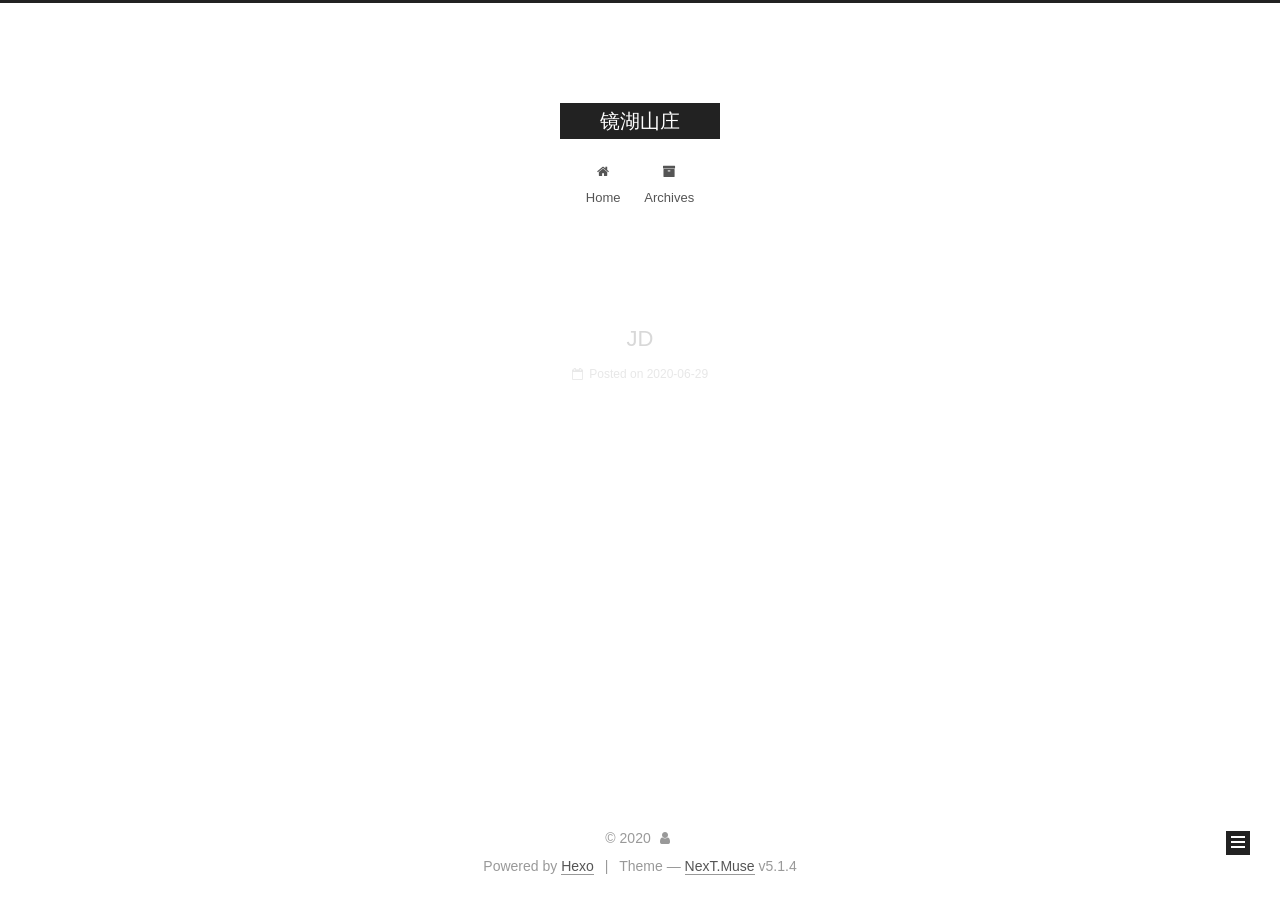
==== commit a2ca5cb9: "Site updated: 2020-06-29 19:55:58" ====
--- a/index.html
+++ b/index.html
@@ -80,11 +80,10 @@
 
 
 <meta property="og:type" content="website">
-<meta property="og:title" content="Hexo">
+<meta property="og:title" content="镜湖山庄">
 <meta property="og:url" content="http://yoursite.com/index.html">
-<meta property="og:site_name" content="Hexo">
+<meta property="og:site_name" content="镜湖山庄">
 <meta property="og:locale" content="en_US">
-<meta property="article:author" content="John Doe">
 <meta name="twitter:card" content="summary">
 
 
@@ -121,7 +120,7 @@
 
 
 
-  <title>Hexo</title>
+  <title>镜湖山庄</title>
   
 
 
@@ -152,7 +151,7 @@
     <div class="custom-logo-site-title">
       <a href="/"  class="brand" rel="start">
         <span class="logo-line-before"><i></i></span>
-        <span class="site-title">Hexo</span>
+        <span class="site-title">镜湖山庄</span>
         <span class="logo-line-after"><i></i></span>
       </a>
     </div>
@@ -229,16 +228,16 @@
   
   
   <div class="post-block">
-    <link itemprop="mainEntityOfPage" href="http://yoursite.com/2020/06/29/hello-world/">
+    <link itemprop="mainEntityOfPage" href="http://yoursite.com/2020/06/29/JD/">
 
     <span hidden itemprop="author" itemscope itemtype="http://schema.org/Person">
-      <meta itemprop="name" content="John Doe">
+      <meta itemprop="name" content="">
       <meta itemprop="description" content="">
       <meta itemprop="image" content="/images/avatar.gif">
     </span>
 
     <span hidden itemprop="publisher" itemscope itemtype="http://schema.org/Organization">
-      <meta itemprop="name" content="Hexo">
+      <meta itemprop="name" content="镜湖山庄">
     </span>
 
     
@@ -248,7 +247,7 @@
         
           <h1 class="post-title" itemprop="name headline">
                 
-                <a class="post-title-link" href="/2020/06/29/hello-world/" itemprop="url">Hello World</a></h1>
+                <a class="post-title-link" href="/2020/06/29/JD/" itemprop="url">JD</a></h1>
         
 
         <div class="post-meta">
@@ -260,7 +259,7 @@
               
                 <span class="post-meta-item-text">Posted on</span>
               
-              <time title="Post created" itemprop="dateCreated datePublished" datetime="2020-06-29T19:43:19+01:00">
+              <time title="Post created" itemprop="dateCreated datePublished" datetime="2020-06-29T19:55:48+01:00">
                 2020-06-29
               </time>
             
@@ -300,20 +299,7 @@
       
         
           
-            <p>Welcome to <a href="https://hexo.io/" target="_blank" rel="noopener">Hexo</a>! This is your very first post. Check <a href="https://hexo.io/docs/" target="_blank" rel="noopener">documentation</a> for more info. If you get any problems when using Hexo, you can find the answer in <a href="https://hexo.io/docs/troubleshooting.html" target="_blank" rel="noopener">troubleshooting</a> or you can ask me on <a href="https://github.com/hexojs/hexo/issues" target="_blank" rel="noopener">GitHub</a>.</p>
-<h2 id="Quick-Start"><a href="#Quick-Start" class="headerlink" title="Quick Start"></a>Quick Start</h2><h3 id="Create-a-new-post"><a href="#Create-a-new-post" class="headerlink" title="Create a new post"></a>Create a new post</h3><figure class="highlight bash"><table><tr><td class="gutter"><pre><span class="line">1</span><br></pre></td><td class="code"><pre><span class="line">$ hexo new <span class="string">"My New Post"</span></span><br></pre></td></tr></table></figure>
-
-<p>More info: <a href="https://hexo.io/docs/writing.html" target="_blank" rel="noopener">Writing</a></p>
-<h3 id="Run-server"><a href="#Run-server" class="headerlink" title="Run server"></a>Run server</h3><figure class="highlight bash"><table><tr><td class="gutter"><pre><span class="line">1</span><br></pre></td><td class="code"><pre><span class="line">$ hexo server</span><br></pre></td></tr></table></figure>
-
-<p>More info: <a href="https://hexo.io/docs/server.html" target="_blank" rel="noopener">Server</a></p>
-<h3 id="Generate-static-files"><a href="#Generate-static-files" class="headerlink" title="Generate static files"></a>Generate static files</h3><figure class="highlight bash"><table><tr><td class="gutter"><pre><span class="line">1</span><br></pre></td><td class="code"><pre><span class="line">$ hexo generate</span><br></pre></td></tr></table></figure>
-
-<p>More info: <a href="https://hexo.io/docs/generating.html" target="_blank" rel="noopener">Generating</a></p>
-<h3 id="Deploy-to-remote-sites"><a href="#Deploy-to-remote-sites" class="headerlink" title="Deploy to remote sites"></a>Deploy to remote sites</h3><figure class="highlight bash"><table><tr><td class="gutter"><pre><span class="line">1</span><br></pre></td><td class="code"><pre><span class="line">$ hexo deploy</span><br></pre></td></tr></table></figure>
-
-<p>More info: <a href="https://hexo.io/docs/one-command-deployment.html" target="_blank" rel="noopener">Deployment</a></p>
-
+            
           
         
       
@@ -383,7 +369,7 @@
         <div class="site-overview">
           <div class="site-author motion-element" itemprop="author" itemscope itemtype="http://schema.org/Person">
             
-              <p class="site-author-name" itemprop="name">John Doe</p>
+              <p class="site-author-name" itemprop="name"></p>
               <p class="site-description motion-element" itemprop="description"></p>
           </div>
 
@@ -439,7 +425,7 @@
   <span class="with-love">
     <i class="fa fa-user"></i>
   </span>
-  <span class="author" itemprop="copyrightHolder">John Doe</span>
+  <span class="author" itemprop="copyrightHolder"></span>
 
   
 </div>
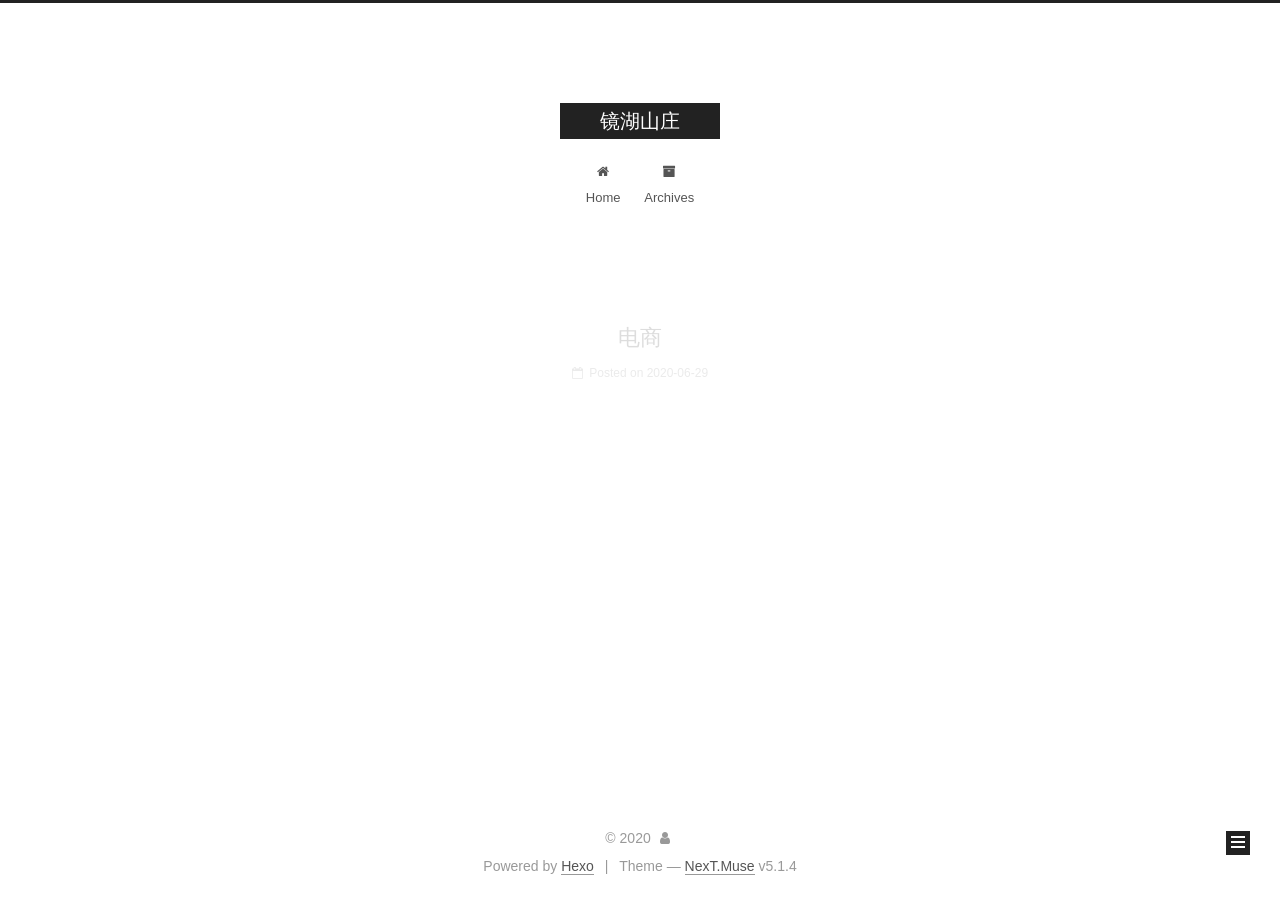
==== commit 096bea86: "Site updated: 2020-06-29 20:02:48" ====
--- a/index.html
+++ b/index.html
@@ -228,7 +228,7 @@
   
   
   <div class="post-block">
-    <link itemprop="mainEntityOfPage" href="http://yoursite.com/2020/06/29/JD/">
+    <link itemprop="mainEntityOfPage" href="http://yoursite.com/2020/06/29/%E7%94%B5%E5%95%86/">
 
     <span hidden itemprop="author" itemscope itemtype="http://schema.org/Person">
       <meta itemprop="name" content="">
@@ -247,7 +247,7 @@
         
           <h1 class="post-title" itemprop="name headline">
                 
-                <a class="post-title-link" href="/2020/06/29/JD/" itemprop="url">JD</a></h1>
+                <a class="post-title-link" href="/2020/06/29/%E7%94%B5%E5%95%86/" itemprop="url">电商</a></h1>
         
 
         <div class="post-meta">
